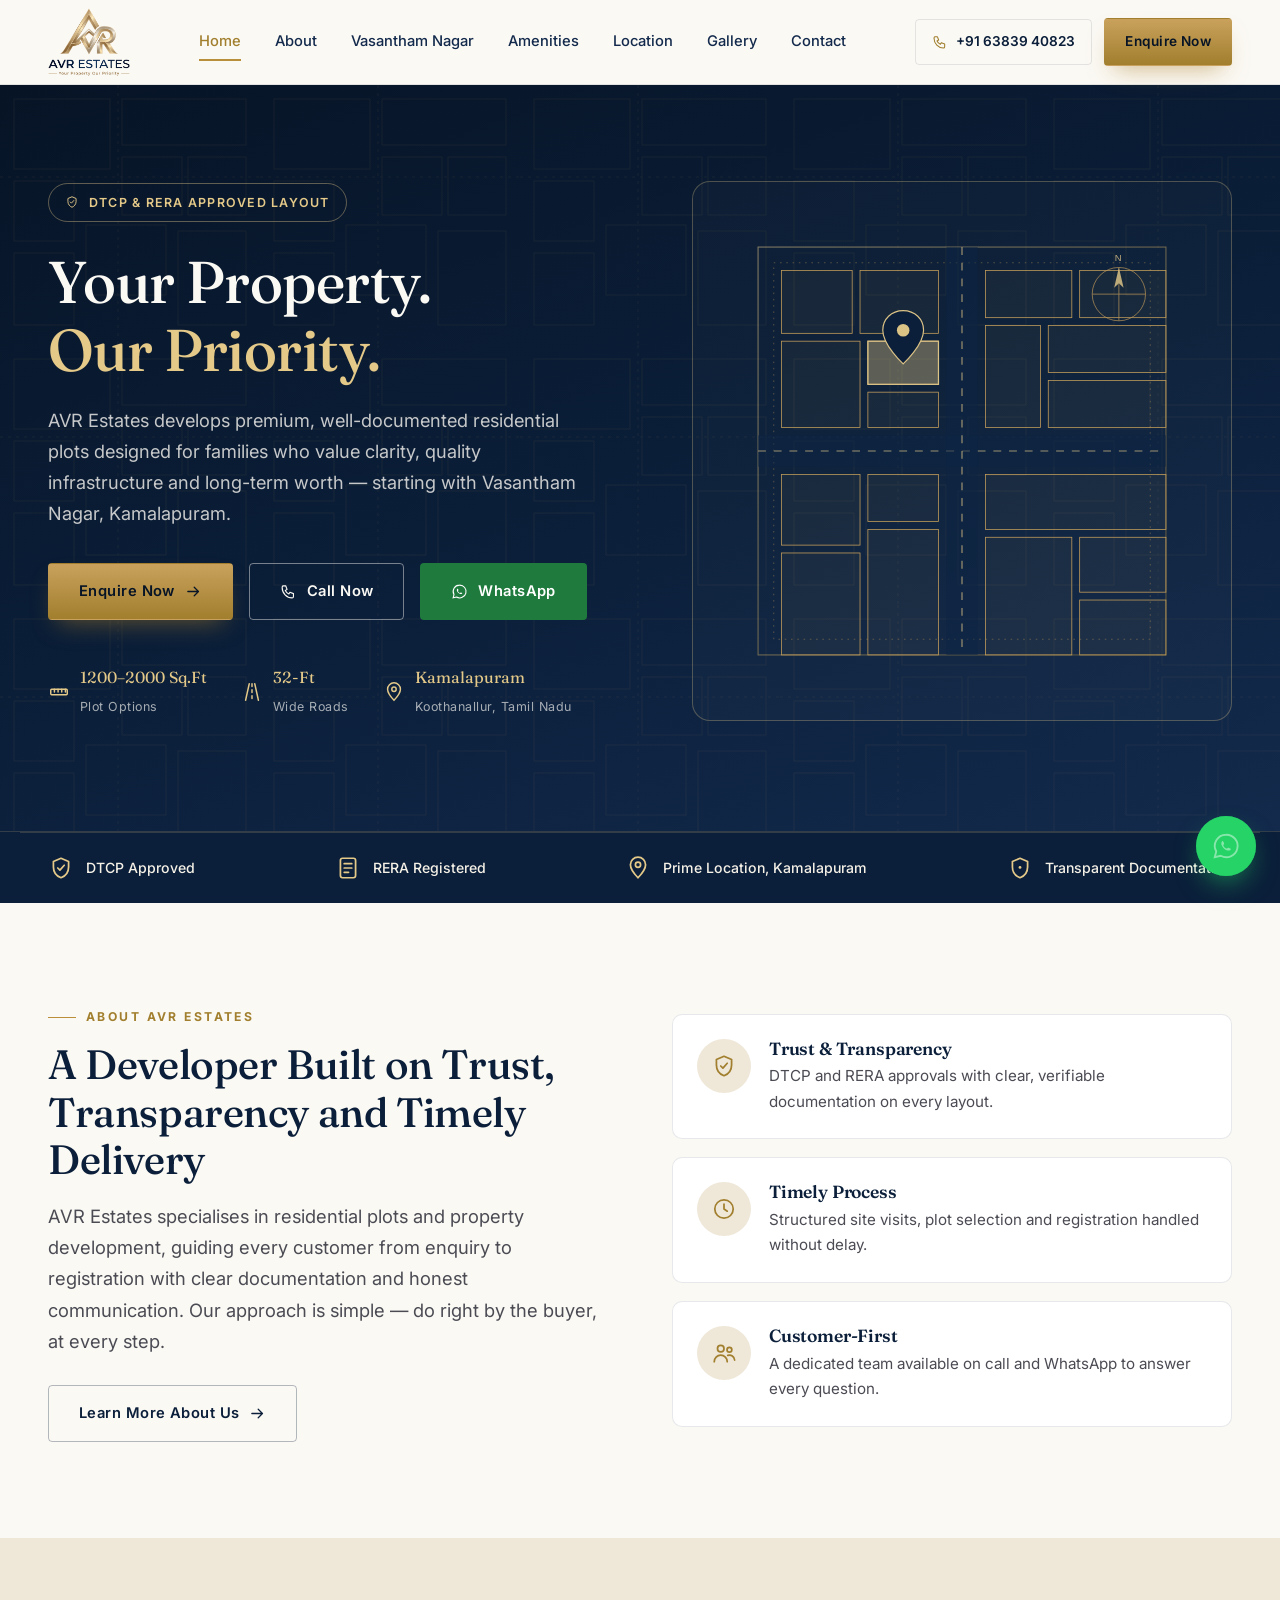
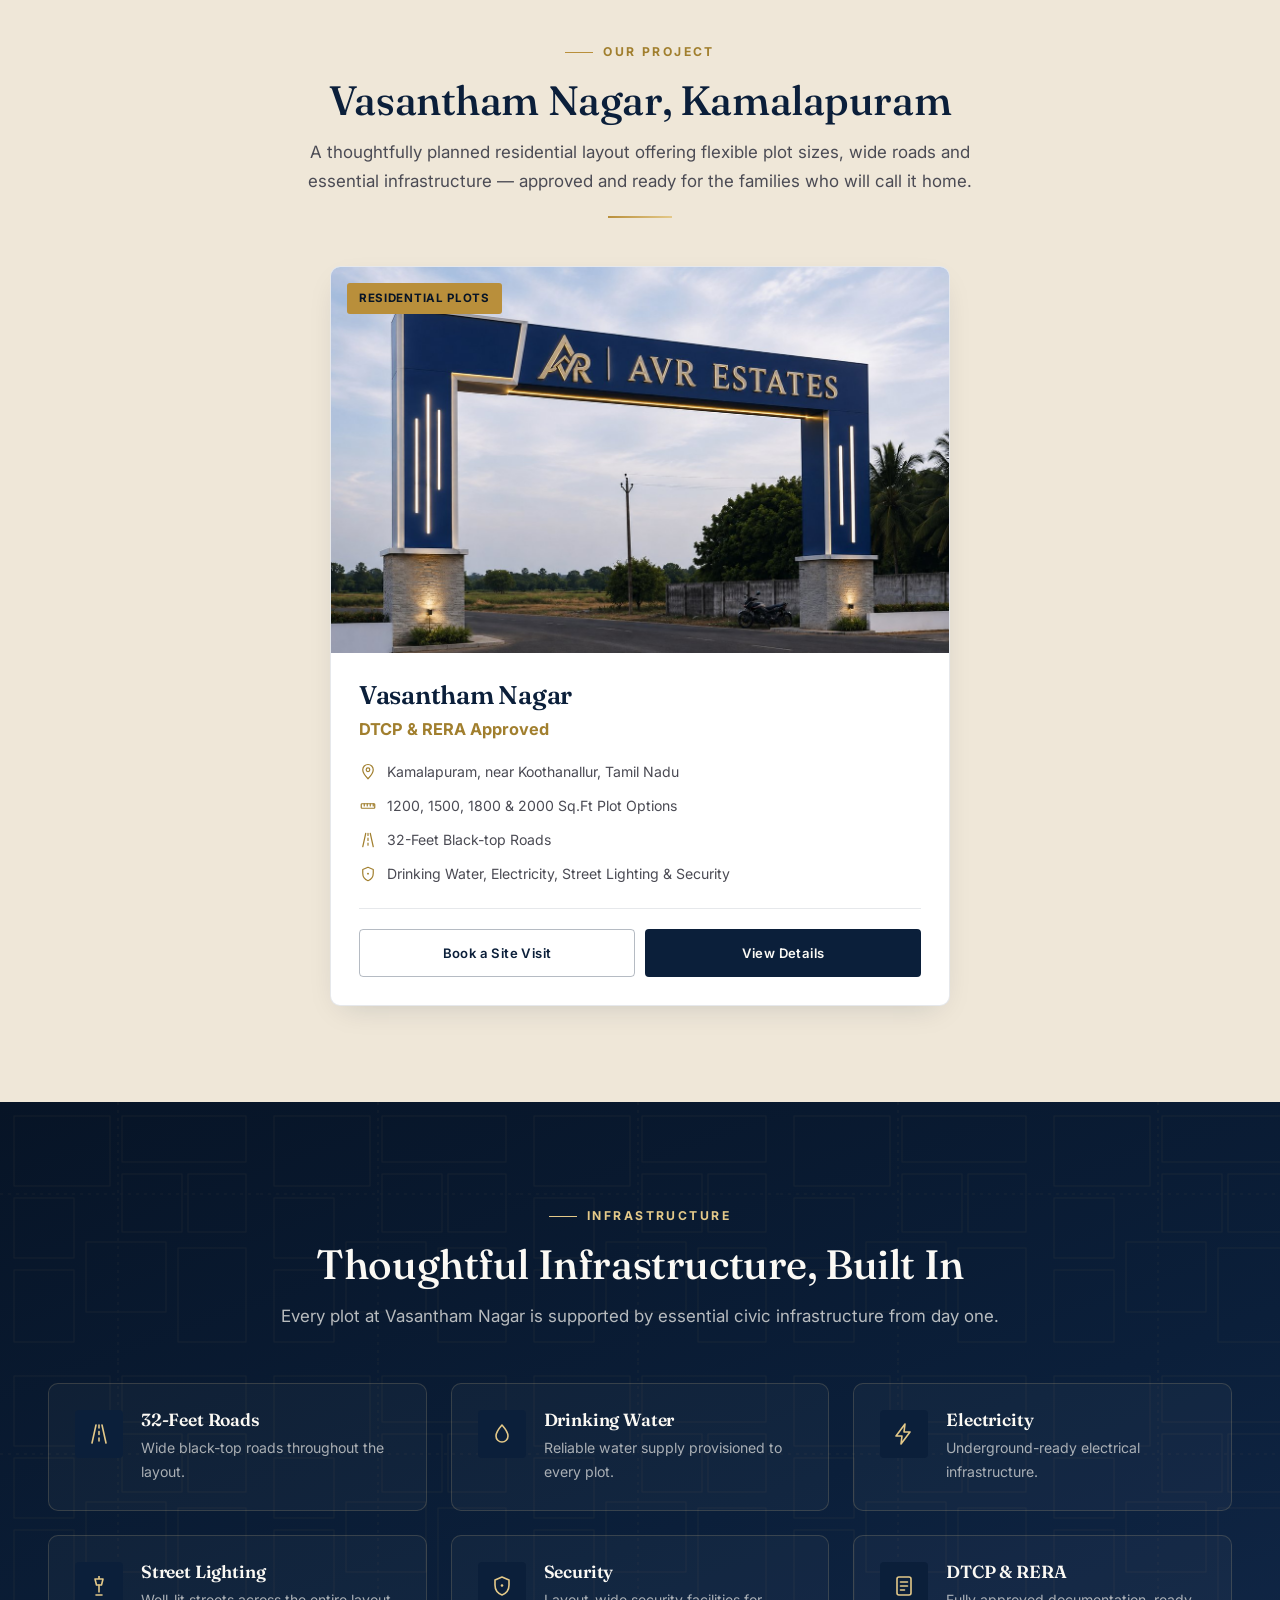
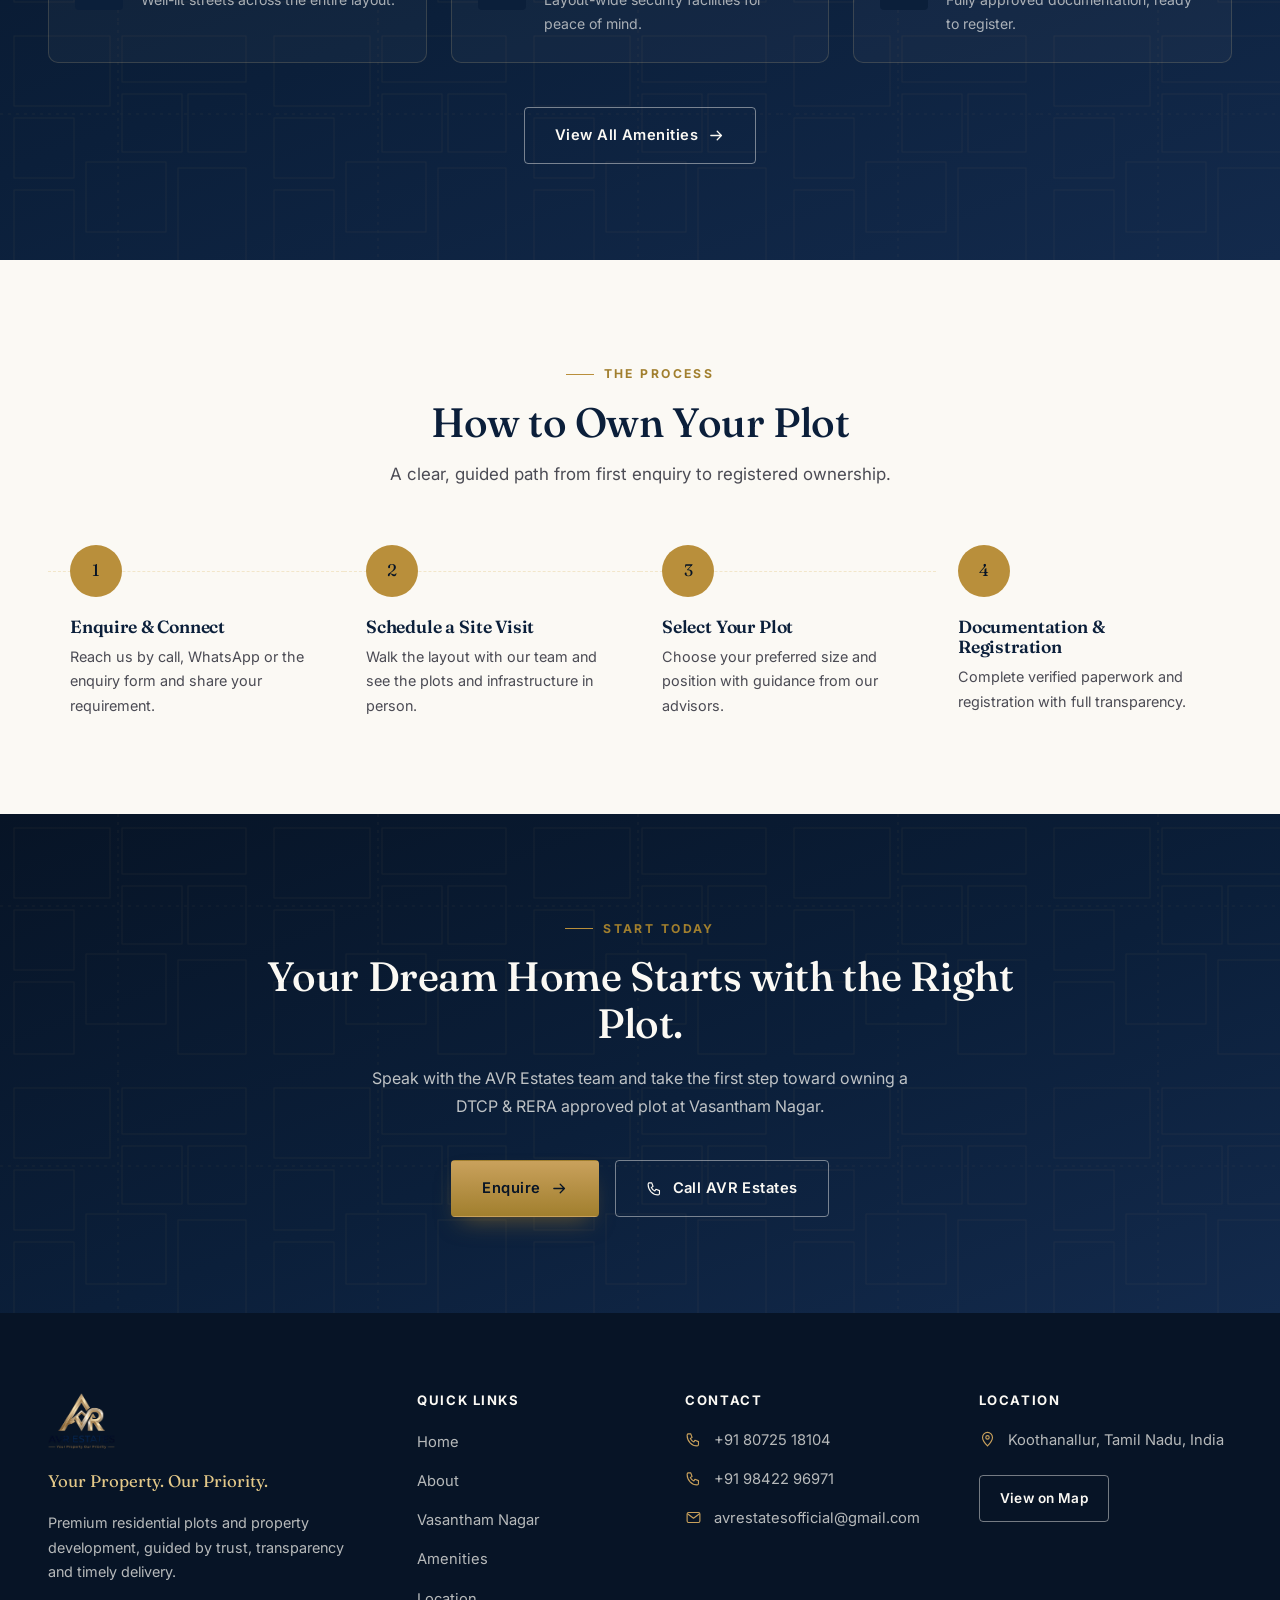
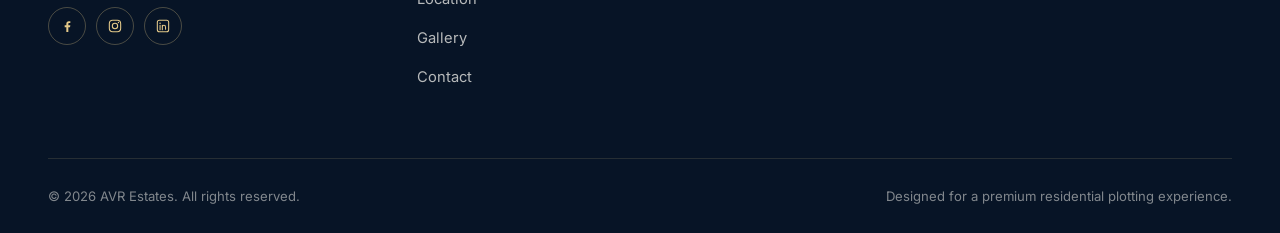
==== index.html @ b2099180 "first-commit" ====
<!DOCTYPE html>
<html lang="en">
<head>
<meta charset="UTF-8">
<meta name="viewport" content="width=device-width, initial-scale=1.0, viewport-fit=cover">
<script>
/* Homepage-only, once-per-session intro loader. Runs before anything else
   so the decision (and the resulting no-scroll lock) is in place before
   the loader markup below is even parsed — no flash on repeat visits. */
(function () {
  try {
    var reduce = window.matchMedia && window.matchMedia('(prefers-reduced-motion: reduce)').matches;
    if (!sessionStorage.getItem('avrLoaderShown')) {
      sessionStorage.setItem('avrLoaderShown', '1');
      if (!reduce) {
        document.documentElement.classList.add('avr-show-loader');
      }
    }
  } catch (e) { /* sessionStorage unavailable (e.g. privacy mode) — just skip the loader */ }
})();
</script>
<title>AVR Estates | Premium Residential Plots in Kamalapuram</title>
<meta name="description" content="AVR Estates offers premium residential plots at Vasantham Nagar, Kamalapuram, with DTCP and RERA approvals, 1200–2000 Sq.Ft plot options, 32-feet roads, drinking water, electricity, street lighting and security facilities.">
<link rel="canonical" href="https://www.avrestates.in/">

<!-- Open Graph -->
<meta property="og:type" content="website">
<meta property="og:site_name" content="AVR Estates">
<meta property="og:title" content="AVR Estates | Premium Residential Plots in Kamalapuram">
<meta property="og:description" content="DTCP & RERA approved residential plots at Vasantham Nagar, Kamalapuram. 1200–2000 Sq.Ft options, 32-ft roads, water, electricity, street lighting and security.">
<meta property="og:image" content="https://www.avrestates.in/images/og-image.jpg">
<meta property="og:url" content="https://www.avrestates.in/">
<meta name="twitter:card" content="summary_large_image">
<meta name="twitter:title" content="AVR Estates | Premium Residential Plots in Kamalapuram">
<meta name="twitter:description" content="DTCP & RERA approved residential plots at Vasantham Nagar, Kamalapuram.">
<meta name="twitter:image" content="https://www.avrestates.in/images/og-image.jpg">

<link rel="icon" href="/images/favicon.ico" sizes="any">
<link rel="apple-touch-icon" href="/images/apple-touch-icon.png">
<link rel="stylesheet" href="css/style.css">
<link rel="preconnect" href="https://fonts.googleapis.com">
<link rel="preconnect" href="https://fonts.gstatic.com" crossorigin>
<link href="https://fonts.googleapis.com/css2?family=Fraunces:opsz,wght@9..144,400;9..144,500;9..144,600&family=Inter:wght@400;500;600;700&display=swap" rel="stylesheet">

<script type="application/ld+json">
{
  "@context": "https://schema.org",
  "@type": "RealEstateAgent",
  "name": "AVR Estates",
  "description": "AVR Estates offers premium DTCP and RERA approved residential plots at Vasantham Nagar, Kamalapuram.",
  "telephone": ["+91 6383940823", "+91 8072518104", "+91 9842296971"],
  "email": "avrestatesofficial@gmail.com",
  "url": "https://www.avrestates.in/",
  "image": "https://www.avrestates.in/images/og-image.jpg",
  "address": {
    "@type": "PostalAddress",
    "addressLocality": "Koothanallur",
    "addressRegion": "Tamil Nadu",
    "addressCountry": "IN"
  },
  "areaServed": "Kamalapuram, Koothanallur, Tamil Nadu"
}
</script>
<link rel="preload" as="image" href="images/avr-logo-transparent.png">
</head>
<body>
<div class="avr-loader" aria-hidden="true">
  <div class="avr-loader-logo">
    <span class="avr-loader-glow"></span>
    <img src="images/avr-logo-transparent.png" alt="" width="640" height="532">
    <span class="avr-loader-shine"></span>
  </div>
</div>
<script>
/* Removes the loader — and the scroll lock — at exactly 2000ms, and takes
   the node out of the DOM entirely so it can never affect the page again.
   No-op if the loader was skipped above (repeat visit / reduced motion). */
(function () {
  if (document.documentElement.classList.contains('avr-show-loader')) {
    setTimeout(function () {
      document.documentElement.classList.remove('avr-show-loader');
      var el = document.querySelector('.avr-loader');
      if (el && el.parentNode) el.parentNode.removeChild(el);
    }, 2000);
  }
})();
</script>

<svg style="display:none" aria-hidden="true">
  <symbol id="i-phone" viewBox="0 0 24 24"><path d="M4 4h4l2 5-2.5 1.5a11 11 0 005 5L14 13l5 2v4c0 1-.9 2-2 2C9.5 21 3 14.5 3 6c0-1.1.9-2 2-2z" fill="none" stroke="currentColor" stroke-width="1.6" stroke-linecap="round" stroke-linejoin="round"/></symbol>
  <symbol id="i-whatsapp" viewBox="0 0 24 24"><path d="M12 3a9 9 0 00-7.8 13.4L3 21l4.8-1.2A9 9 0 1012 3z" fill="none" stroke="currentColor" stroke-width="1.5"/><path d="M8.6 8.6c.3-.7 1-.7 1.3-.1l.5 1c.2.4.1.8-.1 1.1l-.4.5c-.1.2-.1.4 0 .6.5 1 1.3 1.8 2.3 2.3.2.1.4.1.6 0l.5-.4c.3-.2.7-.3 1.1-.1l1 .5c.6.3.6 1-.1 1.3-.6.3-1.3.5-2 .3-2.3-.5-4.5-2.7-5-5-.2-.7 0-1.4.3-2z" fill="currentColor" stroke="none"/></symbol>
  <symbol id="i-mail" viewBox="0 0 24 24"><rect x="3" y="5" width="18" height="14" rx="2" fill="none" stroke="currentColor" stroke-width="1.6"/><path d="M4 7l8 6 8-6" fill="none" stroke="currentColor" stroke-width="1.6" stroke-linecap="round" stroke-linejoin="round"/></symbol>
  <symbol id="i-pin" viewBox="0 0 24 24"><path d="M12 21s7-7.2 7-12a7 7 0 10-14 0c0 4.8 7 12 7 12z" fill="none" stroke="currentColor" stroke-width="1.6"/><circle cx="12" cy="9" r="2.4" fill="none" stroke="currentColor" stroke-width="1.6"/></symbol>
  <symbol id="i-shield-check" viewBox="0 0 24 24"><path d="M12 3l7 3v5c0 5-3.2 8.5-7 10-3.8-1.5-7-5-7-10V6l7-3z" fill="none" stroke="currentColor" stroke-width="1.6" stroke-linejoin="round"/><path d="M9 12l2 2 4-4.5" fill="none" stroke="currentColor" stroke-width="1.6" stroke-linecap="round" stroke-linejoin="round"/></symbol>
  <symbol id="i-shield" viewBox="0 0 24 24"><path d="M12 3l7 3v5c0 5-3.2 8.5-7 10-3.8-1.5-7-5-7-10V6l7-3z" fill="none" stroke="currentColor" stroke-width="1.6" stroke-linejoin="round"/><circle cx="12" cy="11.5" r="1.3" fill="currentColor" stroke="none"/></symbol>
  <symbol id="i-road" viewBox="0 0 24 24"><path d="M9 3L5 21" fill="none" stroke="currentColor" stroke-width="1.6" stroke-linecap="round"/><path d="M15 3l4 18" fill="none" stroke="currentColor" stroke-width="1.6" stroke-linecap="round"/><path d="M12 3v3M12 9.5v3M12 16v3" fill="none" stroke="currentColor" stroke-width="1.6" stroke-linecap="round"/></symbol>
  <symbol id="i-water" viewBox="0 0 24 24"><path d="M12 3s6 6.8 6 11a6 6 0 11-12 0c0-4.2 6-11 6-11z" fill="none" stroke="currentColor" stroke-width="1.6" stroke-linejoin="round"/></symbol>
  <symbol id="i-bolt" viewBox="0 0 24 24"><path d="M13 2L4 14h6l-1 8 9-12h-6l1-8z" fill="none" stroke="currentColor" stroke-width="1.6" stroke-linejoin="round"/></symbol>
  <symbol id="i-lamp" viewBox="0 0 24 24"><path d="M12 2v3M8 5h8l-1.5 6h-5L8 5z" fill="none" stroke="currentColor" stroke-width="1.6" stroke-linejoin="round"/><path d="M12 11v7M9 21h6" fill="none" stroke="currentColor" stroke-width="1.6" stroke-linecap="round"/></symbol>
  <symbol id="i-ruler" viewBox="0 0 24 24"><rect x="3" y="9" width="18" height="6" rx="1" fill="none" stroke="currentColor" stroke-width="1.6"/><path d="M7 9v3M11 9v3M15 9v3M19 9v3" stroke="currentColor" stroke-width="1.6" stroke-linecap="round"/></symbol>
  <symbol id="i-arrow-right" viewBox="0 0 24 24"><path d="M4 12h15M13 6l6 6-6 6" fill="none" stroke="currentColor" stroke-width="1.8" stroke-linecap="round" stroke-linejoin="round"/></symbol>
  <symbol id="i-chevron-right" viewBox="0 0 24 24"><path d="M9 6l6 6-6 6" fill="none" stroke="currentColor" stroke-width="1.8" stroke-linecap="round" stroke-linejoin="round"/></symbol>
  <symbol id="i-users" viewBox="0 0 24 24"><circle cx="9" cy="8" r="3" fill="none" stroke="currentColor" stroke-width="1.6"/><path d="M3 20c0-3.3 2.7-6 6-6s6 2.7 6 6" fill="none" stroke="currentColor" stroke-width="1.6" stroke-linecap="round"/><circle cx="17" cy="9" r="2.2" fill="none" stroke="currentColor" stroke-width="1.6"/><path d="M15.5 14.2a4.8 4.8 0 016.3 4.3" fill="none" stroke="currentColor" stroke-width="1.6" stroke-linecap="round"/></symbol>
  <symbol id="i-calendar" viewBox="0 0 24 24"><rect x="3.5" y="5" width="17" height="16" rx="2" fill="none" stroke="currentColor" stroke-width="1.6"/><path d="M3.5 10h17M8 3v4M16 3v4" stroke="currentColor" stroke-width="1.6" stroke-linecap="round"/></symbol>
  <symbol id="i-home" viewBox="0 0 24 24"><path d="M4 11l8-7 8 7" fill="none" stroke="currentColor" stroke-width="1.6" stroke-linecap="round" stroke-linejoin="round"/><path d="M6 10v9a1 1 0 001 1h10a1 1 0 001-1v-9" fill="none" stroke="currentColor" stroke-width="1.6" stroke-linecap="round" stroke-linejoin="round"/></symbol>
  <symbol id="i-facebook" viewBox="0 0 24 24"><path d="M14 21v-7h2.5l.5-3H14V9c0-.9.3-1.5 1.6-1.5H17V5c-.3 0-1.2-.1-2.3-.1-2.3 0-3.7 1.4-3.7 3.9V11H8.5v3H11v7h3z" fill="currentColor" stroke="none"/></symbol>
  <symbol id="i-instagram" viewBox="0 0 24 24"><rect x="3.5" y="3.5" width="17" height="17" rx="5" fill="none" stroke="currentColor" stroke-width="1.6"/><circle cx="12" cy="12" r="4" fill="none" stroke="currentColor" stroke-width="1.6"/><circle cx="17.2" cy="6.8" r="1" fill="currentColor" stroke="none"/></symbol>
  <symbol id="i-linkedin" viewBox="0 0 24 24"><rect x="3.5" y="3.5" width="17" height="17" rx="3" fill="none" stroke="currentColor" stroke-width="1.6"/><circle cx="7.6" cy="8" r="1.1" fill="currentColor" stroke="none"/><path d="M7.6 11v6.5M11 11v6.5M11 13.5c0-1.6 1-2.7 2.4-2.7 1.6 0 2.4 1 2.4 2.9v3.3" fill="none" stroke="currentColor" stroke-width="1.6" stroke-linecap="round"/></symbol>
  <symbol id="i-clock" viewBox="0 0 24 24"><circle cx="12" cy="12" r="8.5" fill="none" stroke="currentColor" stroke-width="1.6"/><path d="M12 7.5V12l3 2" fill="none" stroke="currentColor" stroke-width="1.6" stroke-linecap="round" stroke-linejoin="round"/></symbol>
  <symbol id="i-compass" viewBox="0 0 24 24"><circle cx="12" cy="12" r="9" fill="none" stroke="currentColor" stroke-width="1.6"/><path d="M15 9l-2 5-5 2 2-5 5-2z" fill="none" stroke="currentColor" stroke-width="1.4" stroke-linejoin="round"/></symbol>
  <symbol id="i-doc" viewBox="0 0 24 24"><rect x="5" y="3" width="14" height="18" rx="2" fill="none" stroke="currentColor" stroke-width="1.6"/><path d="M8.5 8h7M8.5 12h7M8.5 16h4" stroke="currentColor" stroke-width="1.6" stroke-linecap="round"/></symbol>
  <symbol id="i-grid" viewBox="0 0 24 24"><rect x="3.5" y="3.5" width="7" height="7" fill="none" stroke="currentColor" stroke-width="1.6"/><rect x="13.5" y="3.5" width="7" height="7" fill="none" stroke="currentColor" stroke-width="1.6"/><rect x="3.5" y="13.5" width="7" height="7" fill="none" stroke="currentColor" stroke-width="1.6"/><rect x="13.5" y="13.5" width="7" height="7" fill="none" stroke="currentColor" stroke-width="1.6"/></symbol>
  <symbol id="i-target" viewBox="0 0 24 24"><circle cx="12" cy="12" r="8.5" fill="none" stroke="currentColor" stroke-width="1.6"/><circle cx="12" cy="12" r="4.5" fill="none" stroke="currentColor" stroke-width="1.6"/><circle cx="12" cy="12" r="1" fill="currentColor" stroke="none"/></symbol>
  <symbol id="i-eye" viewBox="0 0 24 24"><path d="M2.5 12S6 5.5 12 5.5 21.5 12 21.5 12 18 18.5 12 18.5 2.5 12 2.5 12z" fill="none" stroke="currentColor" stroke-width="1.6" stroke-linejoin="round"/><circle cx="12" cy="12" r="3" fill="none" stroke="currentColor" stroke-width="1.6"/></symbol>
  <symbol id="i-diamond" viewBox="0 0 24 24"><path d="M6 3h12l3 6-9 12L3 9l3-6z" fill="none" stroke="currentColor" stroke-width="1.6" stroke-linejoin="round"/><path d="M3 9h18M9 3l3 6 3-6M9 3l-3 6M15 3l3 6" fill="none" stroke="currentColor" stroke-width="1.1" stroke-linejoin="round"/></symbol>
  <symbol id="i-camera" viewBox="0 0 24 24"><path d="M4 8h3l1.5-2.5h7L17 8h3a1 1 0 011 1v9a1 1 0 01-1 1H4a1 1 0 01-1-1V9a1 1 0 011-1z" fill="none" stroke="currentColor" stroke-width="1.6" stroke-linejoin="round"/><circle cx="12" cy="13" r="3.5" fill="none" stroke="currentColor" stroke-width="1.6"/></symbol>
  <symbol id="i-menu" viewBox="0 0 24 24"><path d="M4 6h16M4 12h16M4 18h16" stroke="currentColor" stroke-width="1.8" stroke-linecap="round"/></symbol>
</svg>

<!-- ============ NAVBAR ============ -->
<header class="navbar">
  <div class="container navbar-inner">
    <a href="index.html" class="nav-brand">
      <img src="images/avr-logo.png" alt="AVR Estates logo">
    </a>
    <nav class="nav-links" id="navLinks">
      <a href="index.html" class="active">Home</a>
      <a href="about.html">About</a>
      <a href="vasantham-nagar.html">Vasantham Nagar</a>
      <a href="amenities.html">Amenities</a>
      <a href="location.html">Location</a>
      <a href="gallery.html">Gallery</a>
      <a href="contact.html">Contact</a>
    </nav>
    <div class="nav-cta">
      <a href="tel:+916383940823" class="nav-call"><svg><use href="#i-phone"/></svg> +91 63839 40823</a>
      <a href="vasantham-nagar.html#enquiry" class="btn btn-gold btn-sm">Enquire Now</a>
      <button class="nav-toggle" id="navToggle" aria-label="Toggle menu" aria-expanded="false">
        <span></span><span></span><span></span>
      </button>
    </div>
  </div>
</header>

<!-- ============ HERO ============ -->
<section class="hero bg-navy-gradient blueprint-bg">
  <div class="container hero-grid">
    <div class="reveal is-visible">
      <div class="hero-badge"><svg><use href="#i-shield-check"/></svg> DTCP &amp; RERA Approved Layout</div>
      <h1>Your Property.<br><em>Our Priority.</em></h1>
      <p class="hero-sub">AVR Estates develops premium, well-documented residential plots designed for families who value clarity, quality infrastructure and long-term worth — starting with Vasantham Nagar, Kamalapuram.</p>
      <div class="hero-actions">
        <a href="vasantham-nagar.html#enquiry" class="btn btn-gold">Enquire Now <svg><use href="#i-arrow-right"/></svg></a>
        <a href="tel:+916383940823" class="btn btn-outline-light"><svg><use href="#i-phone"/></svg> Call Now</a>
        <a href="https://wa.me/916383940823?text=Hello%20AVR%20Estates%2C%20I%20would%20like%20to%20know%20more%20about%20your%20residential%20plots.%20Please%20share%20the%20details." target="_blank" rel="noopener" class="btn btn-whatsapp"><svg><use href="#i-whatsapp"/></svg> WhatsApp</a>
      </div>
      <div class="hero-meta">
        <div class="hero-meta-item flex" style="gap:10px;align-items:center;"><svg style="width:22px;height:22px;color:var(--gold-300)"><use href="#i-ruler"/></svg><div><span class="num" style="font-size:1rem;">1200–2000 Sq.Ft</span><span class="label">Plot Options</span></div></div>
        <div class="hero-meta-item flex" style="gap:10px;align-items:center;"><svg style="width:22px;height:22px;color:var(--gold-300)"><use href="#i-road"/></svg><div><span class="num" style="font-size:1rem;">32-Ft</span><span class="label">Wide Roads</span></div></div>
        <div class="hero-meta-item flex" style="gap:10px;align-items:center;"><svg style="width:22px;height:22px;color:var(--gold-300)"><use href="#i-pin"/></svg><div><span class="num" style="font-size:1rem;">Kamalapuram</span><span class="label">Koothanallur, Tamil Nadu</span></div></div>
      </div>
    </div>
    <div class="hero-art reveal is-visible">
      <div class="hero-art-frame">
        <img src="images/site-plan-illustration.svg" alt="Illustrative site layout plan of Vasantham Nagar residential plots">
      </div>
    </div>
  </div>
</section>

<!-- ============ TRUST BAR ============ -->
<div class="trust-bar">
  <div class="container trust-bar">
    <div class="trust-item"><svg><use href="#i-shield-check"/></svg> DTCP Approved</div>
    <div class="trust-item"><svg><use href="#i-doc"/></svg> RERA Registered</div>
    <div class="trust-item"><svg><use href="#i-pin"/></svg> Prime Location, Kamalapuram</div>
    <div class="trust-item"><svg><use href="#i-shield"/></svg> Transparent Documentation</div>
  </div>
</div>

<!-- ============ ABOUT PREVIEW ============ -->
<section class="section bg-ivory">
  <div class="container two-col">
    <div class="reveal">
      <div class="section-eyebrow">About AVR Estates</div>
      <h2>A Developer Built on Trust, Transparency and Timely Delivery</h2>
      <p class="lede" style="margin-top:18px;">AVR Estates specialises in residential plots and property development, guiding every customer from enquiry to registration with clear documentation and honest communication. Our approach is simple — do right by the buyer, at every step.</p>
      <a href="about.html" class="btn btn-outline-dark" style="margin-top:28px;">Learn More About Us <svg><use href="#i-arrow-right"/></svg></a>
    </div>
    <div class="reveal">
      <div class="feature-grid" style="grid-template-columns:1fr;gap:18px;">
        <div class="feature-card" style="display:flex;align-items:flex-start;gap:18px;padding:24px;">
          <div class="feature-icon" style="margin-bottom:0;flex-shrink:0;"><svg><use href="#i-shield-check"/></svg></div>
          <div><h4>Trust &amp; Transparency</h4><p style="margin-top:4px;">DTCP and RERA approvals with clear, verifiable documentation on every layout.</p></div>
        </div>
        <div class="feature-card" style="display:flex;align-items:flex-start;gap:18px;padding:24px;">
          <div class="feature-icon" style="margin-bottom:0;flex-shrink:0;"><svg><use href="#i-clock"/></svg></div>
          <div><h4>Timely Process</h4><p style="margin-top:4px;">Structured site visits, plot selection and registration handled without delay.</p></div>
        </div>
        <div class="feature-card" style="display:flex;align-items:flex-start;gap:18px;padding:24px;">
          <div class="feature-icon" style="margin-bottom:0;flex-shrink:0;"><svg><use href="#i-users"/></svg></div>
          <div><h4>Customer-First</h4><p style="margin-top:4px;">A dedicated team available on call and WhatsApp to answer every question.</p></div>
        </div>
      </div>
    </div>
  </div>
</section>

<!-- ============ FEATURED PROJECT ============ -->
<section class="section bg-beige" id="project">
  <div class="container">
    <div class="section-heading center reveal">
      <div class="section-eyebrow" style="justify-content:center;">Our Project</div>
      <h2>Vasantham Nagar, Kamalapuram</h2>
      <p>A thoughtfully planned residential layout offering flexible plot sizes, wide roads and essential infrastructure — approved and ready for the families who will call it home.</p>
    </div>
    <div class="divider-gold center-divider"></div>
    <div style="max-width:620px;margin:48px auto 0;">
      <div class="project-card reveal">
        <div class="project-card-media">
          <img class="project-photo" src="images/vasantham-nagar-entrance.jpg" alt="Vasantham Nagar entrance arch, Kamalapuram">
          <span class="project-card-badge">Residential Plots</span>
        </div>
        <div class="project-card-body">
          <h3>Vasantham Nagar</h3>
          <p class="project-price">DTCP &amp; RERA Approved</p>
          <div class="project-facts">
            <div class="project-fact"><svg><use href="#i-pin"/></svg> Kamalapuram, near Koothanallur, Tamil Nadu</div>
            <div class="project-fact"><svg><use href="#i-ruler"/></svg> 1200, 1500, 1800 &amp; 2000 Sq.Ft Plot Options</div>
            <div class="project-fact"><svg><use href="#i-road"/></svg> 32-Feet Black-top Roads</div>
            <div class="project-fact"><svg><use href="#i-shield"/></svg> Drinking Water, Electricity, Street Lighting &amp; Security</div>
          </div>
          <div class="project-card-actions">
            <a href="vasantham-nagar.html#enquiry" class="btn btn-outline-dark">Book a Site Visit</a>
            <a href="vasantham-nagar.html" class="btn btn-navy">View Details</a>
          </div>
        </div>
      </div>
    </div>
  </div>
</section>

<!-- ============ AMENITIES PREVIEW ============ -->
<section class="section bg-navy-gradient blueprint-bg on-dark">
  <div class="container">
    <div class="section-heading center reveal">
      <div class="section-eyebrow" style="justify-content:center;">Infrastructure</div>
      <h2>Thoughtful Infrastructure, Built In</h2>
      <p>Every plot at Vasantham Nagar is supported by essential civic infrastructure from day one.</p>
    </div>
    <div class="amenity-grid" style="margin-top:52px;">
      <div class="amenity-card reveal" style="background:rgba(255,255,255,0.03);border-color:rgba(228,201,137,0.18);">
        <div class="amenity-icon"><svg><use href="#i-road"/></svg></div>
        <div><h4 style="color:var(--ivory-100);">32-Feet Roads</h4><p style="color:rgba(251,249,244,0.65);">Wide black-top roads throughout the layout.</p></div>
      </div>
      <div class="amenity-card reveal" style="background:rgba(255,255,255,0.03);border-color:rgba(228,201,137,0.18);">
        <div class="amenity-icon"><svg><use href="#i-water"/></svg></div>
        <div><h4 style="color:var(--ivory-100);">Drinking Water</h4><p style="color:rgba(251,249,244,0.65);">Reliable water supply provisioned to every plot.</p></div>
      </div>
      <div class="amenity-card reveal" style="background:rgba(255,255,255,0.03);border-color:rgba(228,201,137,0.18);">
        <div class="amenity-icon"><svg><use href="#i-bolt"/></svg></div>
        <div><h4 style="color:var(--ivory-100);">Electricity</h4><p style="color:rgba(251,249,244,0.65);">Underground-ready electrical infrastructure.</p></div>
      </div>
      <div class="amenity-card reveal" style="background:rgba(255,255,255,0.03);border-color:rgba(228,201,137,0.18);">
        <div class="amenity-icon"><svg><use href="#i-lamp"/></svg></div>
        <div><h4 style="color:var(--ivory-100);">Street Lighting</h4><p style="color:rgba(251,249,244,0.65);">Well-lit streets across the entire layout.</p></div>
      </div>
      <div class="amenity-card reveal" style="background:rgba(255,255,255,0.03);border-color:rgba(228,201,137,0.18);">
        <div class="amenity-icon"><svg><use href="#i-shield"/></svg></div>
        <div><h4 style="color:var(--ivory-100);">Security</h4><p style="color:rgba(251,249,244,0.65);">Layout-wide security facilities for peace of mind.</p></div>
      </div>
      <div class="amenity-card reveal" style="background:rgba(255,255,255,0.03);border-color:rgba(228,201,137,0.18);">
        <div class="amenity-icon"><svg><use href="#i-doc"/></svg></div>
        <div><h4 style="color:var(--ivory-100);">DTCP &amp; RERA</h4><p style="color:rgba(251,249,244,0.65);">Fully approved documentation, ready to register.</p></div>
      </div>
    </div>
    <div style="text-align:center;margin-top:44px;">
      <a href="amenities.html" class="btn btn-outline-light">View All Amenities <svg><use href="#i-arrow-right"/></svg></a>
    </div>
  </div>
</section>

<!-- ============ PROCESS ============ -->
<section class="section bg-ivory">
  <div class="container">
    <div class="section-heading center reveal">
      <div class="section-eyebrow" style="justify-content:center;">The Process</div>
      <h2>How to Own Your Plot</h2>
      <p>A clear, guided path from first enquiry to registered ownership.</p>
    </div>
    <div class="process-grid" style="margin-top:56px;">
      <div class="process-step reveal">
        <div class="process-num" style="background:var(--gold-500);">1</div>
        <h4 style="color:var(--navy-900);">Enquire &amp; Connect</h4>
        <p style="color:var(--text-muted);">Reach us by call, WhatsApp or the enquiry form and share your requirement.</p>
      </div>
      <div class="process-step reveal">
        <div class="process-num" style="background:var(--gold-500);">2</div>
        <h4 style="color:var(--navy-900);">Schedule a Site Visit</h4>
        <p style="color:var(--text-muted);">Walk the layout with our team and see the plots and infrastructure in person.</p>
      </div>
      <div class="process-step reveal">
        <div class="process-num" style="background:var(--gold-500);">3</div>
        <h4 style="color:var(--navy-900);">Select Your Plot</h4>
        <p style="color:var(--text-muted);">Choose your preferred size and position with guidance from our advisors.</p>
      </div>
      <div class="process-step reveal">
        <div class="process-num" style="background:var(--gold-500);">4</div>
        <h4 style="color:var(--navy-900);">Documentation &amp; Registration</h4>
        <p style="color:var(--text-muted);">Complete verified paperwork and registration with full transparency.</p>
      </div>
    </div>
  </div>
</section>

<!-- ============ FINAL CTA ============ -->
<section class="cta-band bg-navy-gradient blueprint-bg">
  <div class="container reveal">
    <div class="section-eyebrow" style="justify-content:center;">Start Today</div>
    <h2>Your Dream Home Starts with the Right Plot.</h2>
    <p>Speak with the AVR Estates team and take the first step toward owning a DTCP &amp; RERA approved plot at Vasantham Nagar.</p>
    <div class="cta-band-actions">
      <a href="vasantham-nagar.html#enquiry" class="btn btn-gold">Enquire <svg><use href="#i-arrow-right"/></svg></a>
      <a href="tel:+916383940823" class="btn btn-outline-light"><svg><use href="#i-phone"/></svg> Call AVR Estates</a>
    </div>
  </div>
</section>

<!-- ============ FOOTER ============ -->
<footer class="site-footer">
  <div class="container">
    <div class="footer-grid">
      <div class="footer-brand">
        <img src="images/avr-logo.png" alt="AVR Estates logo">
        <p class="tagline">Your Property. Our Priority.</p>
        <p class="desc">Premium residential plots and property development, guided by trust, transparency and timely delivery.</p>
        <div class="social-row">
          <a href="#" aria-label="AVR Estates on Facebook (coming soon)"><svg><use href="#i-facebook"/></svg></a>
          <a href="#" aria-label="AVR Estates on Instagram (coming soon)"><svg><use href="#i-instagram"/></svg></a>
          <a href="#" aria-label="AVR Estates on LinkedIn (coming soon)"><svg><use href="#i-linkedin"/></svg></a>
        </div>
      </div>
      <div class="footer-col">
        <h4>Quick Links</h4>
        <ul>
          <li><a href="index.html">Home</a></li>
          <li><a href="about.html">About</a></li>
          <li><a href="vasantham-nagar.html">Vasantham Nagar</a></li>
          <li><a href="amenities.html">Amenities</a></li>
          <li><a href="location.html">Location</a></li>
          <li><a href="gallery.html">Gallery</a></li>
          <li><a href="contact.html">Contact</a></li>
        </ul>
      </div>
      <div class="footer-col">
        <h4>Contact</h4>
        <div class="footer-contact-item"><svg><use href="#i-phone"/></svg> <a href="tel:+918072518104">+91 80725 18104</a></div>
        <div class="footer-contact-item"><svg><use href="#i-phone"/></svg> <a href="tel:+919842296971">+91 98422 96971</a></div>
        <div class="footer-contact-item"><svg><use href="#i-mail"/></svg> <a href="mailto:avrestatesofficial@gmail.com">avrestatesofficial@gmail.com</a></div>
      </div>
      <div class="footer-col">
        <h4>Location</h4>
        <div class="footer-contact-item"><svg><use href="#i-pin"/></svg> <span>Koothanallur, Tamil Nadu, India</span></div>
        <a href="location.html" class="btn btn-outline-light btn-sm" style="margin-top:8px;">View on Map</a>
      </div>
    </div>
    <div class="footer-bottom">
      <span>&copy; <span id="year"></span> AVR Estates. All rights reserved.</span>
      <span>Designed for a premium residential plotting experience.</span>
    </div>
  </div>
</footer>

<!-- ============ FLOATING WHATSAPP ============ -->
<a class="whatsapp-float" href="https://wa.me/916383940823?text=Hello%20AVR%20Estates%2C%20I%20would%20like%20to%20know%20more%20about%20your%20residential%20plots.%20Please%20share%20the%20details." target="_blank" rel="noopener" aria-label="Chat with AVR Estates on WhatsApp">
  <span class="ping"></span>
  <svg><use href="#i-whatsapp"/></svg>
</a>

<!-- ============ MOBILE ACTION BAR ============ -->
<nav class="mobile-action-bar">
  <a href="tel:+916383940823"><svg><use href="#i-phone"/></svg> Call</a>
  <a href="https://wa.me/916383940823?text=Hello%20AVR%20Estates%2C%20I%20would%20like%20to%20know%20more%20about%20your%20residential%20plots.%20Please%20share%20the%20details." target="_blank" rel="noopener"><svg><use href="#i-whatsapp"/></svg> WhatsApp</a>
  <a href="vasantham-nagar.html#enquiry" class="enquire-cta"><svg><use href="#i-mail"/></svg> Enquire</a>
</nav>

<script src="js/main.js"></script>
</body>
</html>
---- css/style.css ----
/* =========================================================
   AVR ESTATES — Design System
   Palette: deep navy, warm gold, ivory, charcoal, beige
   Type: Fraunces (display) + Inter (body/UI)
   ========================================================= */

:root {
  /* Color tokens */
  --navy-950: #071426;
  --navy-900: #0B1F3A;
  --navy-800: #132A4C;
  --navy-700: #1D3A63;
  --navy-600: #2C4E7E;

  --gold-700: #8C6D26;
  --gold-600: #A17F2E;
  --gold-500: #B98F3B;
  --gold-400: #C9A15C;
  --gold-300: #E4C989;
  --gold-100: #F6ECD2;

  --ivory-100: #FBF9F4;
  --ivory-200: #F6F1E7;
  --beige-300: #EFE7D8;
  --beige-400: #E4D8C0;

  --charcoal-900: #23232A;
  --charcoal-700: #4B4B54;
  --charcoal-500: #767680;

  --white: #FFFFFF;

  /* Semantic */
  --bg-body: var(--ivory-100);
  --text-body: var(--charcoal-900);
  --text-muted: var(--charcoal-700);
  --border-soft: rgba(11, 31, 58, 0.1);
  --shadow-soft: 0 20px 45px -20px rgba(11, 31, 58, 0.25);
  --shadow-card: 0 10px 30px -12px rgba(11, 31, 58, 0.18);

  /* Type */
  --font-display: 'Fraunces', 'Georgia', serif;
  --font-body: 'Inter', -apple-system, BlinkMacSystemFont, 'Segoe UI', sans-serif;

  /* Layout */
  --container-w: 1240px;
  --radius-sm: 4px;
  --radius-md: 10px;
  --radius-lg: 18px;
  --nav-h: 84px;
}

/* ---------- Reset ---------- */
*, *::before, *::after { box-sizing: border-box; }
html {
  scroll-behavior: smooth;
  background: var(--ivory-100);
  /* Stop iOS Safari's elastic overscroll bounce from ever exposing a gap
     of bare background above the sticky navbar / around fixed overlays. */
  overscroll-behavior-y: none;
}
@media (prefers-reduced-motion: reduce) {
  html { scroll-behavior: auto; }
  *, *::before, *::after { animation-duration: 0.001ms !important; animation-iteration-count: 1 !important; transition-duration: 0.001ms !important; scroll-behavior: auto !important; }
}
body, h1, h2, h3, h4, p, figure, blockquote { margin: 0; }
ul, ol { margin: 0; padding: 0; list-style: none; }
img { max-width: 100%; display: block; }
a { color: inherit; text-decoration: none; }
button { font: inherit; cursor: pointer; }
input, select, textarea { font: inherit; }
svg { display: block; }

body {
  font-family: var(--font-body);
  background: var(--bg-body);
  color: var(--text-body);
  line-height: 1.7;
  font-size: 16px;
  -webkit-font-smoothing: antialiased;
  overscroll-behavior-y: none;
}

/* Visible focus for keyboard users */
a:focus-visible, button:focus-visible, input:focus-visible, select:focus-visible, textarea:focus-visible {
  outline: 2px solid var(--gold-500);
  outline-offset: 3px;
}

/* ---------- Typography ---------- */
h1, h2, h3, h4 {
  font-family: var(--font-display);
  color: var(--navy-900);
  font-weight: 600;
  line-height: 1.15;
  letter-spacing: -0.01em;
}
h1 { font-size: clamp(2.5rem, 4.6vw, 4rem); font-weight: 500; }
h2 { font-size: clamp(1.9rem, 3.2vw, 2.7rem); font-weight: 500; }
h3 { font-size: clamp(1.3rem, 2vw, 1.6rem); font-weight: 600; }
h4 { font-size: 1.1rem; font-weight: 600; }

.section-eyebrow {
  display: inline-flex;
  align-items: center;
  gap: 10px;
  font-family: var(--font-body);
  font-size: 0.76rem;
  font-weight: 700;
  letter-spacing: 0.2em;
  text-transform: uppercase;
  color: var(--gold-600);
  margin-bottom: 14px;
}
.section-eyebrow::before {
  content: '';
  width: 28px;
  height: 1px;
  background: var(--gold-500);
  display: inline-block;
}
.on-dark .section-eyebrow { color: var(--gold-300); }
.on-dark .section-eyebrow::before { background: var(--gold-300); }

.section-heading { max-width: 720px; }
.section-heading p { color: var(--text-muted); font-size: 1.06rem; margin-top: 14px; }
.section-heading.center { margin-left: auto; margin-right: auto; text-align: center; }
.on-dark .section-heading p { color: rgba(251, 249, 244, 0.72); }
.on-dark h1, .on-dark h2, .on-dark h3, .on-dark h4 { color: var(--ivory-100); }

.lede { font-size: 1.15rem; color: var(--text-muted); max-width: 640px; }

/* ---------- Layout helpers ---------- */
.container { max-width: var(--container-w); margin: 0 auto; padding: 0 28px; }
.section { padding: 96px 0; }
.section-sm { padding: 64px 0; }
.section-tight { padding: 56px 0; }
.grid { display: grid; }
.flex { display: flex; }
.divider-gold {
  width: 64px;
  height: 2px;
  background: linear-gradient(90deg, var(--gold-500), var(--gold-300));
  margin: 20px 0;
}
.center-divider { margin-left: auto; margin-right: auto; }

.bg-navy { background: var(--navy-900); }
.bg-navy-gradient { background: linear-gradient(160deg, var(--navy-950) 0%, var(--navy-900) 55%, var(--navy-800) 100%); }
.bg-ivory { background: var(--ivory-100); }
.bg-beige { background: var(--beige-300); }
.on-dark { color: var(--ivory-200); }

.blueprint-bg {
  position: relative;
  isolation: isolate;
}
.blueprint-bg::before {
  content: '';
  position: absolute;
  inset: 0;
  background-image: url('../images/plot-grid-pattern.svg');
  background-size: 260px 260px;
  opacity: 0.07;
  z-index: 0;
  pointer-events: none;
}
.blueprint-bg > * { position: relative; z-index: 1; }

/* ---------- Buttons ---------- */
.btn {
  display: inline-flex;
  align-items: center;
  justify-content: center;
  gap: 10px;
  padding: 15px 30px;
  font-size: 0.92rem;
  font-weight: 600;
  letter-spacing: 0.03em;
  border-radius: var(--radius-sm);
  border: 1px solid transparent;
  transition: transform 0.25s ease, box-shadow 0.25s ease, background 0.25s ease, color 0.25s ease, border-color .25s ease;
  white-space: nowrap;
}
.btn svg { width: 17px; height: 17px; flex-shrink: 0; }

.btn-gold {
  background: linear-gradient(180deg, var(--gold-400), var(--gold-600));
  color: var(--navy-950);
  box-shadow: 0 12px 24px -10px rgba(169, 126, 40, 0.55);
}
.btn-gold:hover { transform: translateY(-2px); box-shadow: 0 16px 30px -10px rgba(169, 126, 40, 0.65); }

.btn-navy {
  background: var(--navy-900);
  color: var(--ivory-100);
}
.btn-navy:hover { background: var(--navy-800); transform: translateY(-2px); }

.btn-outline-light {
  border-color: rgba(251, 249, 244, 0.45);
  color: var(--ivory-100);
  background: transparent;
}
.btn-outline-light:hover { border-color: var(--gold-300); color: var(--gold-300); }

.btn-outline-dark {
  border-color: rgba(11, 31, 58, 0.3);
  color: var(--navy-900);
  background: transparent;
}
.btn-outline-dark:hover { border-color: var(--navy-900); background: var(--navy-900); color: var(--ivory-100); }

.btn-whatsapp {
  background: #1F7A3D;
  color: #fff;
}
.btn-whatsapp:hover { background: #196530; transform: translateY(-2px); }

.btn-block { width: 100%; }
.btn-sm { padding: 11px 20px; font-size: 0.85rem; }

/* ---------- Navbar ---------- */
.navbar {
  position: sticky;
  top: 0;
  z-index: 100;
  background: rgba(251, 249, 244, 0.94);
  backdrop-filter: blur(10px);
  border-bottom: 1px solid var(--border-soft);
}
.navbar-inner {
  height: var(--nav-h);
  display: flex;
  align-items: center;
  justify-content: space-between;
  gap: 24px;
}
.nav-brand { display: flex; align-items: center; gap: 12px; }
.nav-brand img { height: 68px; width: auto; }
.nav-brand-text { font-family: var(--font-display); font-size: 1.05rem; color: var(--navy-900); font-weight: 600; letter-spacing: 0.02em; line-height: 1.2; }
.nav-brand-text span { display: block; font-family: var(--font-body); font-size: 0.66rem; letter-spacing: 0.14em; text-transform: uppercase; color: var(--gold-600); font-weight: 600; margin-top: 2px; }

.nav-links { display: flex; align-items: center; gap: 34px; }
.nav-links a {
  font-size: 0.92rem;
  font-weight: 500;
  color: var(--navy-800);
  position: relative;
  padding: 6px 0;
}
.nav-links a::after {
  content: '';
  position: absolute;
  left: 0; bottom: 0;
  width: 0; height: 2px;
  background: var(--gold-500);
  transition: width 0.25s ease;
}
.nav-links a:hover::after, .nav-links a.active::after { width: 100%; }
.nav-links a.active { color: var(--gold-600); }

.nav-cta { display: flex; align-items: center; gap: 12px; }
.nav-call {
  display: flex; align-items: center; gap: 8px;
  font-size: 0.85rem; font-weight: 600; color: var(--navy-900);
  border: 1px solid var(--border-soft);
  padding: 10px 16px; border-radius: var(--radius-sm);
}
.nav-call svg { width: 16px; height: 16px; color: var(--gold-600); }
.nav-call:hover { border-color: var(--gold-400); }

.nav-toggle { display: none; background: none; border: none; padding: 8px; }
.nav-toggle span { display: block; width: 24px; height: 2px; background: var(--navy-900); margin: 5px 0; transition: all .3s ease; }

/* ---------- Trust bar ---------- */
.trust-bar {
  background: var(--navy-900);
  border-top: 1px solid rgba(228, 201, 137, 0.18);
}
.trust-bar .container {
  display: flex;
  flex-wrap: wrap;
  justify-content: space-between;
  gap: 18px;
  padding-top: 22px;
  padding-bottom: 22px;
}
.trust-item {
  display: flex; align-items: center; gap: 12px;
  color: var(--ivory-200);
  font-size: 0.88rem;
  font-weight: 500;
}
.trust-item svg { width: 26px; height: 26px; color: var(--gold-300); flex-shrink: 0; }

/* ---------- Hero ---------- */
.hero {
  position: relative;
  color: var(--ivory-100);
  overflow: hidden;
  padding: 96px 0 110px;
}
.hero-grid {
  display: grid;
  grid-template-columns: 1.05fr 0.95fr;
  align-items: center;
  gap: 48px;
}
.hero-badge {
  display: inline-flex; align-items: center; gap: 10px;
  border: 1px solid rgba(228,201,137,0.4);
  color: var(--gold-300);
  padding: 8px 16px;
  border-radius: 100px;
  font-size: 0.78rem;
  letter-spacing: 0.1em;
  text-transform: uppercase;
  font-weight: 600;
  margin-bottom: 26px;
}
.hero-badge svg { width: 14px; height: 14px; }
.hero h1 { color: var(--ivory-100); margin-bottom: 22px; }
.hero h1 em { font-style: normal; color: var(--gold-300); }
.hero-sub { font-size: 1.14rem; color: rgba(251,249,244,0.78); max-width: 540px; margin-bottom: 34px; }
.hero-actions { display: flex; flex-wrap: wrap; gap: 16px; margin-bottom: 44px; }
.hero-meta { display: flex; flex-wrap: wrap; gap: 34px; }
.hero-meta-item .num { font-family: var(--font-display); font-size: 1.7rem; color: var(--gold-300); display: block; }
.hero-meta-item .label { font-size: 0.78rem; color: rgba(251,249,244,0.65); letter-spacing: 0.04em; }

.hero-art { position: relative; }
.hero-art img { width: 100%; height: auto; opacity: 0.96; }
.hero-art-frame {
  border: 1px solid rgba(228,201,137,0.3);
  border-radius: var(--radius-lg);
  padding: 18px;
  background: rgba(255,255,255,0.02);
}

/* ---------- Cards: project ---------- */
.project-card {
  background: var(--white);
  border-radius: var(--radius-md);
  overflow: hidden;
  box-shadow: var(--shadow-card);
  border: 1px solid var(--border-soft);
  transition: transform 0.3s ease, box-shadow 0.3s ease;
}
.project-card:hover { transform: translateY(-6px); box-shadow: var(--shadow-soft); }
.project-card-media { position: relative; aspect-ratio: 16/10; background: linear-gradient(135deg, var(--navy-800), var(--navy-950)); overflow: hidden; }
.project-card-media img.project-photo { width: 100%; height: 100%; object-fit: cover; display: block; }
.project-card-media .plan-overlay { position: absolute; inset: 0; background-image: url('../images/site-plan-illustration.svg'); background-size: cover; background-position: center; opacity: 0.9; }
.project-card-badge {
  position: absolute; top: 16px; left: 16px;
  background: var(--gold-500); color: var(--navy-950);
  font-size: 0.72rem; font-weight: 700; letter-spacing: 0.06em; text-transform: uppercase;
  padding: 6px 12px; border-radius: 3px;
}
.project-card-body { padding: 28px; }
.project-card-body h3 { margin-bottom: 6px; }
.project-price { color: var(--gold-600); font-weight: 700; font-size: 1.02rem; margin-bottom: 16px; }
.project-facts { display: flex; flex-direction: column; gap: 10px; margin-bottom: 22px; }
.project-fact { display: flex; align-items: center; gap: 10px; font-size: 0.88rem; color: var(--text-muted); }
.project-fact svg { width: 18px; height: 18px; color: var(--gold-600); flex-shrink: 0; }
.project-card-actions { display: flex; gap: 10px; border-top: 1px solid var(--border-soft); padding-top: 20px; }
.project-card-actions .btn { flex: 1; padding: 12px 16px; font-size: 0.82rem; }

/* ---------- Value / feature cards ---------- */
.feature-grid { display: grid; grid-template-columns: repeat(3, 1fr); gap: 28px; }
.feature-card {
  background: var(--white);
  border: 1px solid var(--border-soft);
  border-radius: var(--radius-md);
  padding: 34px 28px;
  transition: border-color .3s ease, transform .3s ease;
}
.feature-card:hover { border-color: var(--gold-400); transform: translateY(-4px); }
.feature-icon {
  width: 54px; height: 54px;
  display: flex; align-items: center; justify-content: center;
  border-radius: 50%;
  background: var(--beige-300);
  margin-bottom: 20px;
}
.feature-icon svg { width: 26px; height: 26px; color: var(--gold-600); }
.feature-card h3 { margin-bottom: 10px; }
.feature-card p { color: var(--text-muted); font-size: 0.95rem; }

/* ---------- Amenity grid ---------- */
.amenity-grid { display: grid; grid-template-columns: repeat(3, 1fr); gap: 24px; }
.amenity-card {
  display: flex; align-items: flex-start; gap: 18px;
  background: var(--white);
  border: 1px solid var(--border-soft);
  border-radius: var(--radius-md);
  padding: 26px;
}
.amenity-icon {
  width: 48px; height: 48px; flex-shrink: 0;
  display: flex; align-items: center; justify-content: center;
  border-radius: var(--radius-sm);
  background: var(--navy-900);
}
.amenity-icon svg { width: 24px; height: 24px; color: var(--gold-300); }
.amenity-card h4 { margin-bottom: 6px; }
.amenity-card p { font-size: 0.88rem; color: var(--text-muted); }

/* ---------- Process steps ---------- */
.process-grid { display: grid; grid-template-columns: repeat(4, 1fr); gap: 0; position: relative; }
.process-step { position: relative; padding: 0 22px; text-align: left; }
.process-step:not(:last-child)::after {
  content: '';
  position: absolute;
  top: 26px; right: -0px;
  width: 100%;
  height: 1px;
  border-top: 1px dashed rgba(228,201,137,0.4);
  z-index: 0;
}
.process-num {
  font-family: var(--font-display);
  font-size: 1.05rem;
  color: var(--navy-950);
  background: var(--gold-400);
  width: 52px; height: 52px;
  border-radius: 50%;
  display: flex; align-items: center; justify-content: center;
  margin-bottom: 20px;
  position: relative; z-index: 1;
}
.process-step h4 { color: var(--ivory-100); margin-bottom: 8px; }
.process-step p { color: rgba(251,249,244,0.68); font-size: 0.9rem; }

/* ---------- Spec table ---------- */
.spec-table { width: 100%; border-collapse: collapse; }
.spec-table tr { border-bottom: 1px solid var(--border-soft); }
.spec-table tr:last-child { border-bottom: none; }
.spec-table td { padding: 18px 4px; font-size: 0.95rem; }
.spec-table td:first-child { color: var(--text-muted); display: flex; align-items: center; gap: 12px; width: 46%; }
.spec-table td:first-child svg { width: 20px; height: 20px; color: var(--gold-600); flex-shrink: 0; }
.spec-table td:last-child { color: var(--navy-900); font-weight: 600; }

/* ---------- Gallery ---------- */
.gallery-grid { display: grid; grid-template-columns: repeat(3, 1fr); gap: 20px; }
.gallery-tile {
  position: relative;
  aspect-ratio: 4/3;
  border-radius: var(--radius-md);
  overflow: hidden;
  background: linear-gradient(150deg, var(--navy-800), var(--navy-950));
  border: 1px solid rgba(228,201,137,0.15);
}
.gallery-tile.tall { aspect-ratio: 4/5; }
.gallery-tile .pattern { position: absolute; inset: 0; background-image: url('../images/plot-grid-pattern.svg'); background-size: 160px 160px; opacity: 0.16; }
.gallery-tile img.tile-photo { position: absolute; inset: 0; width: 100%; height: 100%; object-fit: cover; }
.gallery-tile-label {
  position: absolute; left: 0; right: 0; bottom: 0;
  padding: 18px;
  background: linear-gradient(0deg, rgba(7,20,38,0.88), transparent);
  color: var(--ivory-100);
}
.gallery-tile-label span { display: block; font-size: 0.72rem; letter-spacing: 0.1em; text-transform: uppercase; color: var(--gold-300); margin-bottom: 4px; }
.gallery-tile-label strong { font-family: var(--font-display); font-weight: 500; font-size: 1.05rem; }

/* ---------- Forms ---------- */
.form-card {
  background: var(--white);
  border-radius: var(--radius-lg);
  border: 1px solid var(--border-soft);
  box-shadow: var(--shadow-card);
  padding: 40px;
}
.form-row { display: grid; grid-template-columns: 1fr 1fr; gap: 20px; }
.field { margin-bottom: 20px; }
.field label {
  display: block;
  font-size: 0.82rem;
  font-weight: 600;
  color: var(--navy-800);
  margin-bottom: 8px;
  letter-spacing: 0.02em;
}
.field input, .field select, .field textarea {
  width: 100%;
  padding: 13px 16px;
  border: 1px solid rgba(11,31,58,0.16);
  border-radius: var(--radius-sm);
  background: var(--ivory-100);
  color: var(--navy-900);
  transition: border-color .2s ease, background .2s ease;
}
.field input::placeholder, .field textarea::placeholder { color: var(--charcoal-500); }
.field input:focus, .field select:focus, .field textarea:focus { border-color: var(--gold-500); background: var(--white); outline: none; }
.field textarea { resize: vertical; min-height: 110px; }
.field-note { font-size: 0.78rem; color: var(--text-muted); margin-top: 6px; }
.form-msg { display: none; padding: 16px 18px; border-radius: var(--radius-sm); font-size: 0.9rem; margin-top: 18px; }
.form-msg.success { display: block; background: #EAF6EE; color: #1F7A3D; border: 1px solid #BFE6CC; }
.form-msg.error { display: block; background: #FBEAEA; color: #B23A3A; border: 1px solid #F0C7C7; }
.form-consent { font-size: 0.78rem; color: var(--text-muted); margin-top: 14px; }

/* ---------- CTA band ---------- */
.cta-band {
  position: relative;
  color: var(--ivory-100);
  text-align: center;
  padding: 96px 0;
  overflow: hidden;
}
.cta-band h2 { color: var(--ivory-100); max-width: 780px; margin: 0 auto 18px; }
.cta-band p { color: rgba(251,249,244,0.75); max-width: 560px; margin: 0 auto 40px; }
.cta-band-actions { display: flex; justify-content: center; gap: 16px; flex-wrap: wrap; }

/* ---------- Footer ---------- */
.site-footer { background: var(--navy-950); color: rgba(251,249,244,0.72); padding-top: 80px; }
.footer-grid {
  display: grid;
  grid-template-columns: 1.3fr 0.9fr 1fr 1fr;
  gap: 40px;
  padding-bottom: 56px;
  border-bottom: 1px solid rgba(228,201,137,0.14);
}
.footer-brand img { height: 56px; margin-bottom: 18px; }
.footer-brand p.tagline { color: var(--gold-300); font-family: var(--font-display); font-size: 1.05rem; margin-bottom: 16px; }
.footer-brand p.desc { font-size: 0.9rem; max-width: 320px; margin-bottom: 22px; }
.footer-col h4 { color: var(--ivory-100); font-family: var(--font-body); font-size: 0.82rem; letter-spacing: 0.12em; text-transform: uppercase; font-weight: 700; margin-bottom: 20px; }
.footer-col ul li { margin-bottom: 12px; }
.footer-col ul li a { font-size: 0.92rem; transition: color .2s ease; }
.footer-col ul li a:hover { color: var(--gold-300); }
.footer-contact-item { display: flex; align-items: flex-start; gap: 12px; margin-bottom: 14px; font-size: 0.92rem; }
.footer-contact-item svg { width: 17px; height: 17px; color: var(--gold-400); flex-shrink: 0; margin-top: 3px; }
.footer-contact-item a:hover { color: var(--gold-300); }

.social-row { display: flex; gap: 10px; margin-top: 4px; }
.social-row a {
  width: 38px; height: 38px;
  border: 1px solid rgba(228,201,137,0.3);
  border-radius: 50%;
  display: flex; align-items: center; justify-content: center;
  transition: border-color .2s ease, background .2s ease;
}
.social-row a svg { width: 16px; height: 16px; color: var(--gold-300); }
.social-row a:hover { background: rgba(228,201,137,0.12); border-color: var(--gold-300); }

.footer-bottom {
  display: flex; justify-content: space-between; align-items: center; flex-wrap: wrap; gap: 12px;
  padding: 26px 0;
  font-size: 0.82rem;
  color: rgba(251,249,244,0.5);
}
.footer-bottom a:hover { color: var(--gold-300); }

/* ---------- Floating WhatsApp ---------- */
.whatsapp-float {
  position: fixed;
  right: 24px;
  bottom: 24px;
  z-index: 200;
  width: 60px; height: 60px;
  border-radius: 50%;
  background: #25D366;
  display: flex; align-items: center; justify-content: center;
  box-shadow: 0 12px 28px -8px rgba(37, 211, 102, 0.6);
  transition: transform .25s ease;
}
.whatsapp-float:hover { transform: scale(1.08); }
.whatsapp-float svg { width: 30px; height: 30px; color: #fff; }
.whatsapp-float .ping {
  position: absolute; inset: 0; border-radius: 50%;
  background: #25D366; opacity: 0.55;
  animation: ping 2.2s cubic-bezier(0,0,0.2,1) infinite;
}
@keyframes ping { 0% { transform: scale(1); opacity: 0.5; } 100% { transform: scale(1.9); opacity: 0; } }

/* ---------- Mobile sticky action bar ---------- */
.mobile-action-bar {
  display: none;
  position: fixed; left: 0; right: 0; bottom: 0; z-index: 190;
  background: var(--navy-950);
  border-top: 1px solid rgba(228,201,137,0.2);
}
.mobile-action-bar { grid-template-columns: 1fr 1fr 1fr; }
.mobile-action-bar a {
  display: flex; flex-direction: column; align-items: center; justify-content: center;
  gap: 4px; padding: 10px 0 12px;
  color: var(--ivory-200); font-size: 0.68rem; font-weight: 600; letter-spacing: 0.02em;
}
.mobile-action-bar a svg { width: 20px; height: 20px; color: var(--gold-300); }
.mobile-action-bar a.enquire-cta { color: var(--navy-950); }
.mobile-action-bar a.enquire-cta { background: var(--gold-400); }
.mobile-action-bar a.enquire-cta svg { color: var(--navy-950); }

/* ---------- Breadcrumb / page header ---------- */
.page-header {
  position: relative;
  padding: 150px 0 80px;
  color: var(--ivory-100);
  overflow: hidden;
}
.page-header .eyebrow-row { display: flex; align-items: center; gap: 10px; font-size: 0.82rem; color: rgba(251,249,244,0.6); margin-bottom: 18px; }
.page-header .eyebrow-row a:hover { color: var(--gold-300); }
.page-header h1 { color: var(--ivory-100); margin-bottom: 14px; }
.page-header p { color: rgba(251,249,244,0.75); max-width: 620px; font-size: 1.05rem; }

/* ---------- Map ---------- */
.map-frame {
  border-radius: var(--radius-lg);
  overflow: hidden;
  border: 1px solid var(--border-soft);
  box-shadow: var(--shadow-card);
}
.map-frame iframe { width: 100%; height: 420px; border: 0; display: block; }

/* ---------- Preload / Loading Screen ----------
   Homepage-only, once per browser session (sessionStorage-gated by an
   inline script in <head>, which sets html.avr-show-loader BEFORE this
   markup is even parsed — so repeat visits / other pages never flash it).
   Hidden by default (display:none) so if JS is unavailable the loader
   simply never appears and the site is never blocked.
   Timeline once html.avr-show-loader is present:
   0.00–0.60s  logo fades in + scales 0.95 -> 1.0
   0.00–0.60s  ambient gold glow fades in alongside it
   0.70–1.30s  a soft metallic shine sweeps across the logo (hold phase)
   1.50–2.00s  the whole overlay dissolves (forwards -> stays invisible
               and non-interactive); a body script also removes the node
               from the DOM at exactly 2000ms and restores scrolling. */
html.avr-show-loader { overflow: hidden; }

.avr-loader {
  position: fixed;
  inset: 0;
  z-index: 9999;
  display: none;
  align-items: center;
  justify-content: center;
  /* inset:0 alone can leave a gap on mobile Safari, where the address bar
     collapsing/expanding changes the visual viewport after layout has
     already run. Pinning explicit width/height in dvh/dvw (with vh/vw as
     a fallback for browsers that don't support dvh) keeps the overlay
     truly full-screen through that transition instead of falling short. */
  width: 100vw;
  width: 100dvw;
  height: 100vh;
  height: 100dvh;
  background: radial-gradient(ellipse at center, #FBF6EC 0%, #F6EFE4 62%, #F1E8D9 100%);
}
html.avr-show-loader .avr-loader {
  display: flex;
  animation: avrLoaderOut 0.5s ease 1.5s forwards;
}
.avr-loader-logo {
  position: relative;
  width: min(210px, 42vw);
  opacity: 0;
}
html.avr-show-loader .avr-loader-logo {
  animation: avrLogoIn 0.6s cubic-bezier(.22,1,.36,1) forwards;
}
.avr-loader-logo img {
  position: relative;
  z-index: 1;
  width: 100%;
  height: auto;
  display: block;
}
.avr-loader-glow {
  position: absolute;
  inset: -34%;
  z-index: 0;
  border-radius: 50%;
  background: radial-gradient(circle, rgba(196,161,92,0.28) 0%, rgba(196,161,92,0) 70%);
  opacity: 0;
}
html.avr-show-loader .avr-loader-glow {
  animation: avrGlowIn 0.6s ease forwards;
}
.avr-loader-shine {
  position: absolute;
  inset: 0;
  z-index: 2;
  overflow: hidden;
  pointer-events: none;
}
html.avr-show-loader .avr-loader-shine::after {
  content: '';
  position: absolute;
  top: -25%;
  bottom: -25%;
  left: -55%;
  width: 40%;
  background: linear-gradient(100deg, transparent 15%, rgba(255,255,255,0.6) 50%, transparent 85%);
  mix-blend-mode: overlay;
  animation: avrShineSweep 0.6s ease 0.7s 1 both;
}
@keyframes avrLogoIn {
  0% { opacity: 0; transform: scale(0.95); }
  100% { opacity: 1; transform: scale(1); }
}
@keyframes avrGlowIn {
  0% { opacity: 0; }
  100% { opacity: 1; }
}
@keyframes avrShineSweep {
  0% { transform: translateX(0); }
  100% { transform: translateX(240%); }
}
@keyframes avrLoaderOut {
  to { opacity: 0; visibility: hidden; pointer-events: none; }
}

/* ---------- Reveal on scroll ----------
   Content is visible by default (safe if JS fails/slow/blocked).
   JS adds "will-animate" just before observing, so only capable
   browsers ever hide it, and only briefly before animating in. */
.reveal { opacity: 1; transform: none; }
.reveal.will-animate { opacity: 0; transform: translateY(22px); transition: opacity .7s ease, transform .7s ease; }
.reveal.will-animate.is-visible { opacity: 1; transform: translateY(0); }

/* ---------- Misc ---------- */
.two-col { display: grid; grid-template-columns: 1fr 1fr; gap: 64px; align-items: center; }
.stat-row { display: grid; grid-template-columns: repeat(3, 1fr); gap: 24px; margin-top: 40px; }
.stat-item { border-top: 2px solid var(--gold-400); padding-top: 16px; }
.stat-item .num { font-family: var(--font-display); font-size: 2rem; color: var(--navy-900); display: block; }
.stat-item .label { font-size: 0.85rem; color: var(--text-muted); }

.badge-pill {
  display: inline-flex; align-items: center; gap: 8px;
  background: var(--beige-300);
  color: var(--navy-800);
  font-size: 0.78rem; font-weight: 600;
  padding: 8px 14px; border-radius: 100px;
}

.image-frame-illustration {
  border-radius: var(--radius-lg);
  overflow: hidden;
  border: 1px solid var(--border-soft);
  background: linear-gradient(150deg, var(--navy-900), var(--navy-950));
  padding: 30px;
}

/* ---------- Responsive ---------- */
@media (max-width: 1080px) {
  .feature-grid { grid-template-columns: repeat(2, 1fr); }
  .amenity-grid { grid-template-columns: repeat(2, 1fr); }
  .process-grid { grid-template-columns: repeat(2, 1fr); row-gap: 40px; }
  .process-step:not(:last-child)::after { display: none; }
  .footer-grid { grid-template-columns: 1fr 1fr; row-gap: 40px; }
  .gallery-grid { grid-template-columns: repeat(2, 1fr); }
}

@media (max-width: 900px) {
  .hero-grid { grid-template-columns: 1fr; }
  .hero-art { order: -1; max-width: 360px; margin: 0 auto 20px; }
  .two-col { grid-template-columns: 1fr; gap: 36px; }
  .form-row { grid-template-columns: 1fr; }
}

@media (max-width: 860px) {
  .nav-links { position: fixed; top: var(--nav-h); left: 0; right: 0; background: var(--ivory-100); flex-direction: column; align-items: flex-start; padding: 20px 28px 30px; gap: 4px; border-bottom: 1px solid var(--border-soft); transform: translateY(-8px); opacity: 0; pointer-events: none; transition: all .25s ease; }
  .nav-links.open { transform: translateY(0); opacity: 1; pointer-events: auto; }
  .nav-links a { padding: 12px 0; width: 100%; border-bottom: 1px solid var(--border-soft); }
  .nav-call { display: none; }
  .nav-toggle { display: block; }
  .mobile-action-bar { display: grid; }
  body { padding-bottom: 62px; }
  .whatsapp-float { bottom: 84px; }
}

@media (max-width: 720px) {
  .section { padding: 64px 0; }
  .feature-grid, .amenity-grid, .process-grid, .gallery-grid { grid-template-columns: 1fr; }
  .footer-grid { grid-template-columns: 1fr; }
  .stat-row { grid-template-columns: 1fr; gap: 18px; }
  .form-card { padding: 26px; }
  .page-header { padding: 130px 0 60px; }
}
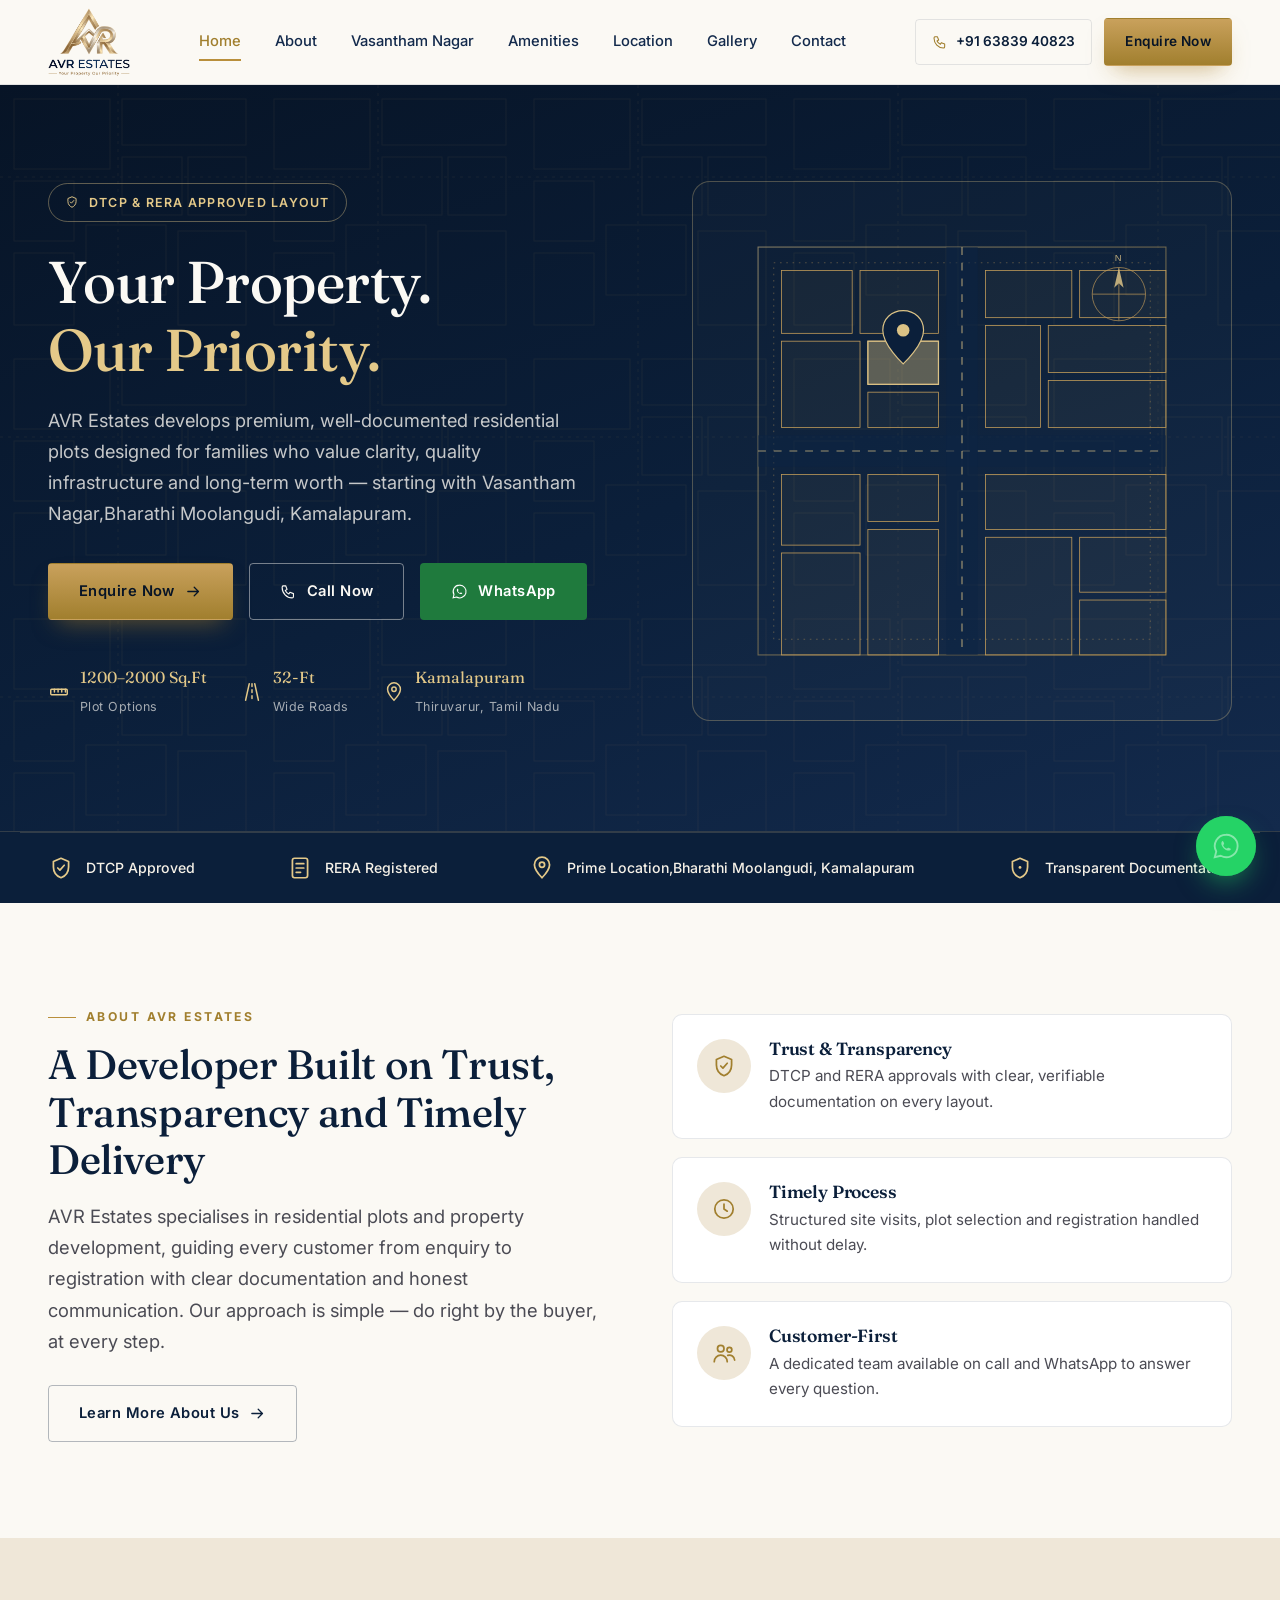
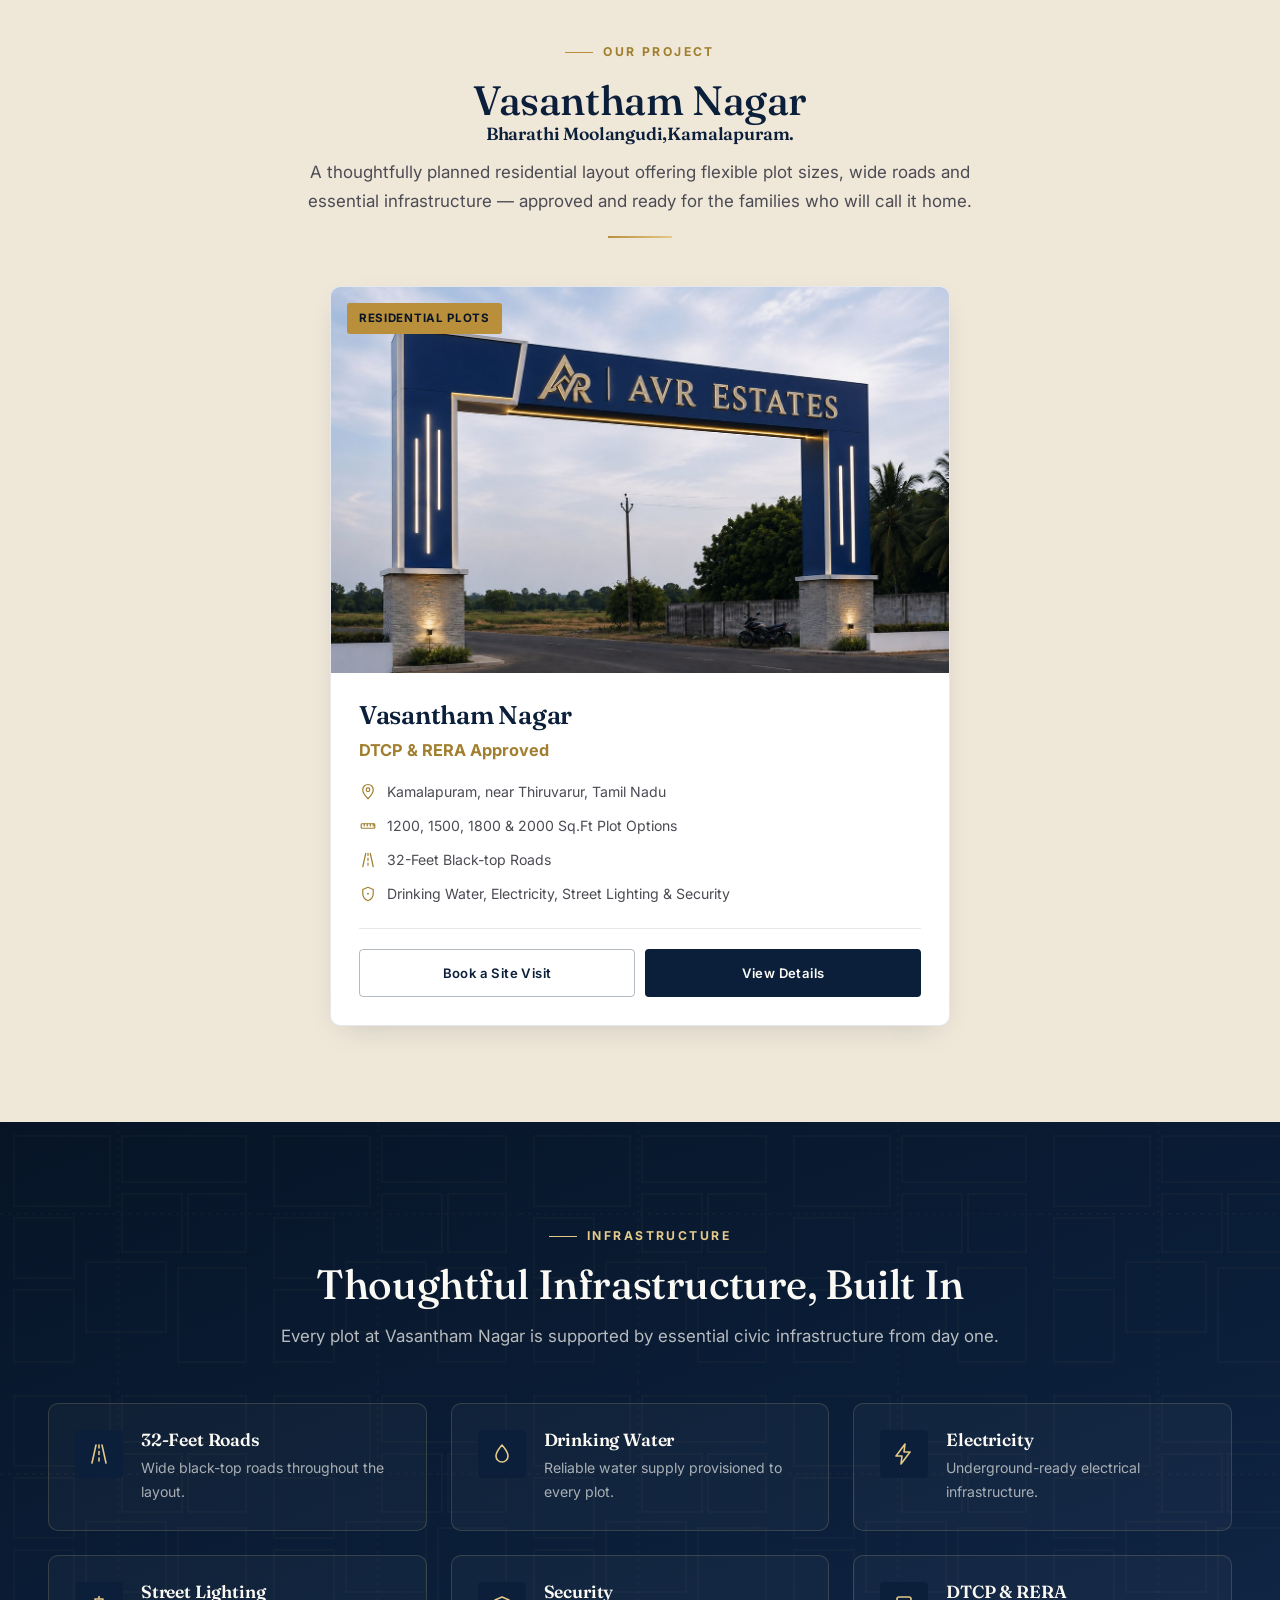
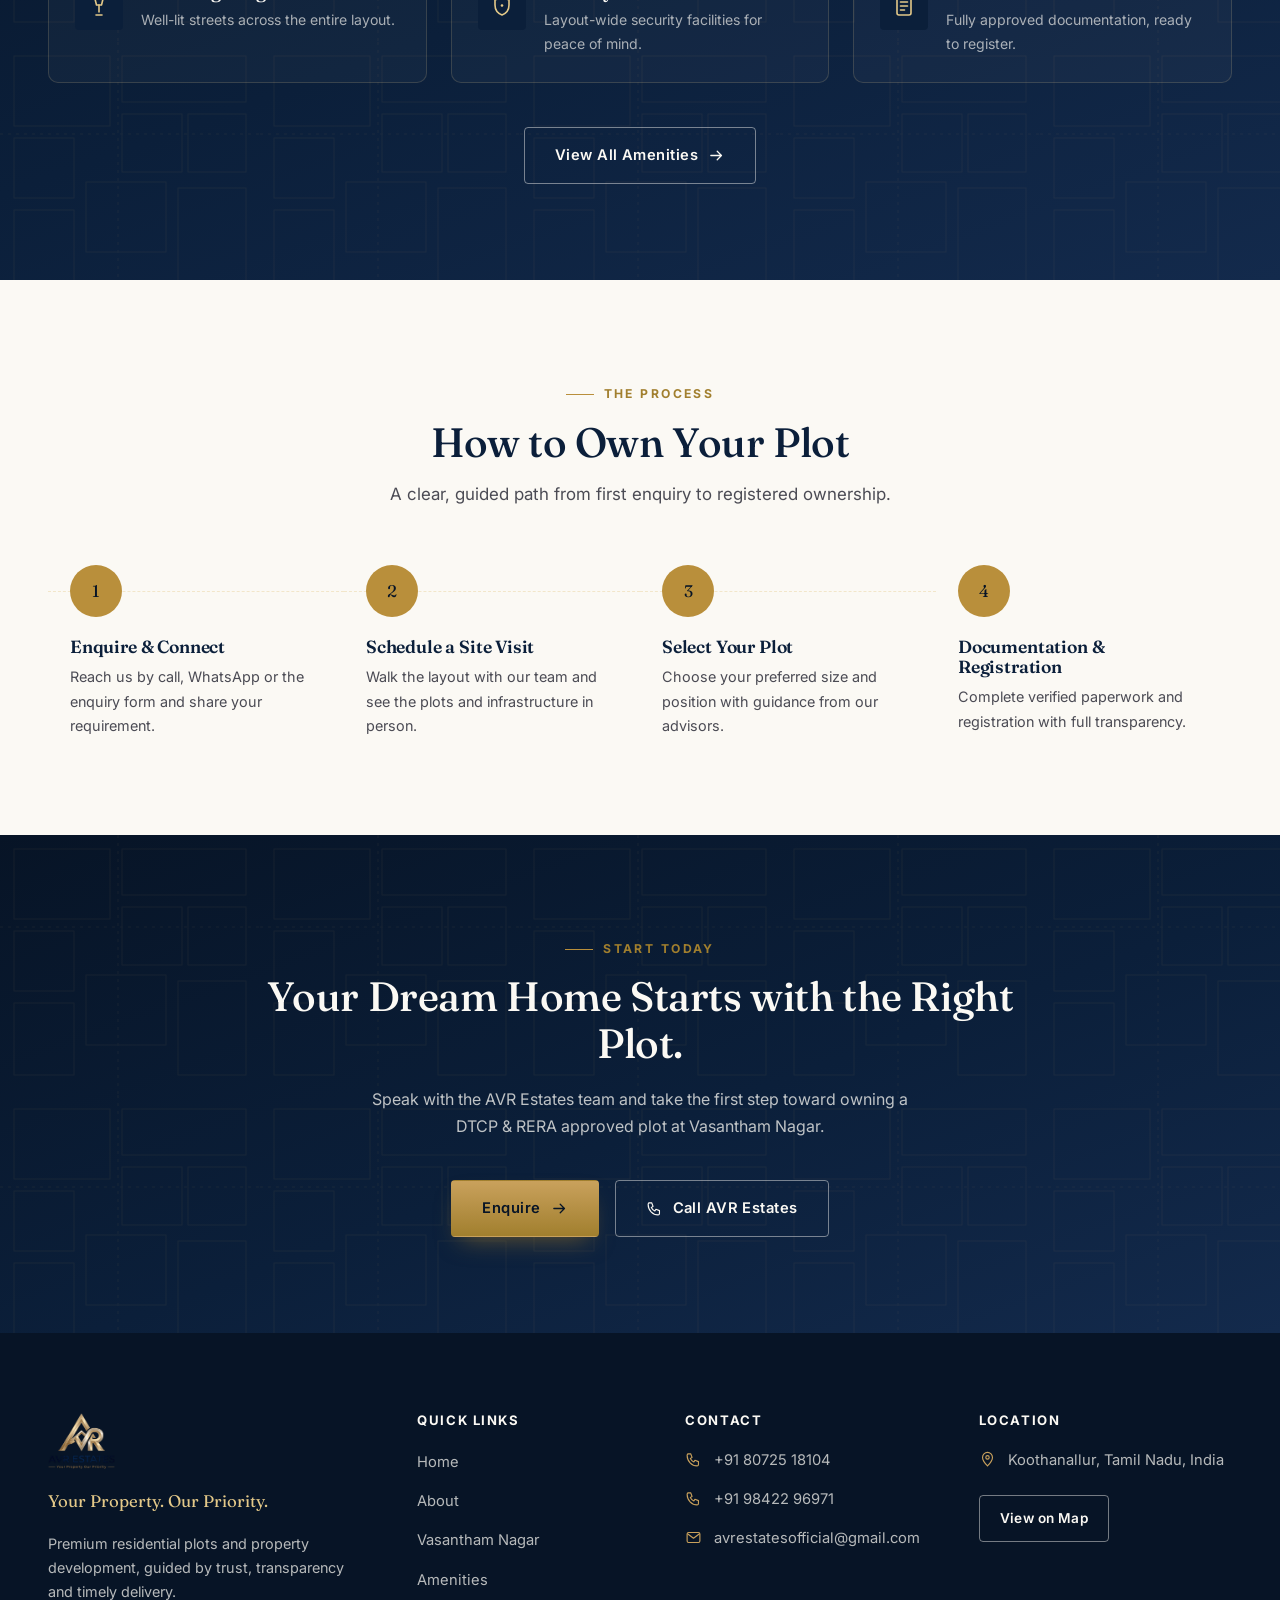
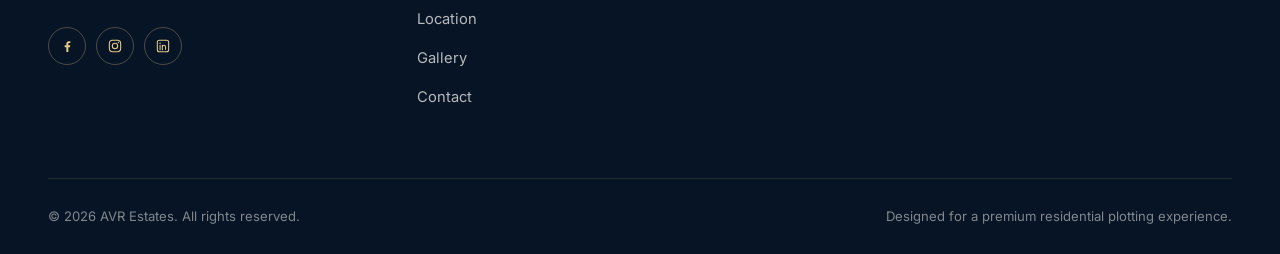
==== commit b7b4f5d0: "some changes on locations of the plot" ====
--- a/index.html
+++ b/index.html
@@ -19,20 +19,20 @@
   } catch (e) { /* sessionStorage unavailable (e.g. privacy mode) — just skip the loader */ }
 })();
 </script>
-<title>AVR Estates | Premium Residential Plots in Kamalapuram</title>
-<meta name="description" content="AVR Estates offers premium residential plots at Vasantham Nagar, Kamalapuram, with DTCP and RERA approvals, 1200–2000 Sq.Ft plot options, 32-feet roads, drinking water, electricity, street lighting and security facilities.">
+<title>AVR Estates | Premium Residential Plots in Thiruvarur</title>
+<meta name="description" content="AVR Estates offers premium residential plots at Vasantham Nagar,Bharathi Moolangudi, Kamalapuram, with DTCP and RERA approvals, 1200–2000 Sq.Ft plot options, 32-feet roads, drinking water, electricity, street lighting and security facilities.">
 <link rel="canonical" href="https://www.avrestates.in/">
 
 <!-- Open Graph -->
 <meta property="og:type" content="website">
 <meta property="og:site_name" content="AVR Estates">
-<meta property="og:title" content="AVR Estates | Premium Residential Plots in Kamalapuram">
-<meta property="og:description" content="DTCP & RERA approved residential plots at Vasantham Nagar, Kamalapuram. 1200–2000 Sq.Ft options, 32-ft roads, water, electricity, street lighting and security.">
+<meta property="og:title" content="AVR Estates | Premium Residential Plots in Thiruvarur">
+<meta property="og:description" content="DTCP & RERA approved residential plots at Vasantham Nagar, Bharathi Moolangudi, Kamalapuram. 1200–2000 Sq.Ft options, 32-ft roads, water, electricity, street lighting and security.">
 <meta property="og:image" content="https://www.avrestates.in/images/og-image.jpg">
 <meta property="og:url" content="https://www.avrestates.in/">
 <meta name="twitter:card" content="summary_large_image">
-<meta name="twitter:title" content="AVR Estates | Premium Residential Plots in Kamalapuram">
-<meta name="twitter:description" content="DTCP & RERA approved residential plots at Vasantham Nagar, Kamalapuram.">
+<meta name="twitter:title" content="AVR Estates | Premium Residential Plots in Thiruvarur">
+<meta name="twitter:description" content="DTCP & RERA approved residential plots at Vasantham Nagar,Bharathi Moolangudi, Kamalapuram.">
 <meta name="twitter:image" content="https://www.avrestates.in/images/og-image.jpg">
 
 <link rel="icon" href="/images/favicon.ico" sizes="any">
@@ -47,7 +47,7 @@
   "@context": "https://schema.org",
   "@type": "RealEstateAgent",
   "name": "AVR Estates",
-  "description": "AVR Estates offers premium DTCP and RERA approved residential plots at Vasantham Nagar, Kamalapuram.",
+  "description": "AVR Estates offers premium DTCP and RERA approved residential plots at Vasantham Nagar,Bharathi Moolangudi Kamalapuram.",
   "telephone": ["+91 6383940823", "+91 8072518104", "+91 9842296971"],
   "email": "avrestatesofficial@gmail.com",
   "url": "https://www.avrestates.in/",
@@ -58,7 +58,7 @@
     "addressRegion": "Tamil Nadu",
     "addressCountry": "IN"
   },
-  "areaServed": "Kamalapuram, Koothanallur, Tamil Nadu"
+  "areaServed": "Bharathi Moolangudi,Kamalapuram, Thiruvarur, Tamil Nadu"
 }
 </script>
 <link rel="preload" as="image" href="images/avr-logo-transparent.png">
@@ -148,7 +148,7 @@
     <div class="reveal is-visible">
       <div class="hero-badge"><svg><use href="#i-shield-check"/></svg> DTCP &amp; RERA Approved Layout</div>
       <h1>Your Property.<br><em>Our Priority.</em></h1>
-      <p class="hero-sub">AVR Estates develops premium, well-documented residential plots designed for families who value clarity, quality infrastructure and long-term worth — starting with Vasantham Nagar, Kamalapuram.</p>
+      <p class="hero-sub">AVR Estates develops premium, well-documented residential plots designed for families who value clarity, quality infrastructure and long-term worth — starting with Vasantham Nagar,Bharathi Moolangudi, Kamalapuram.</p>
       <div class="hero-actions">
         <a href="vasantham-nagar.html#enquiry" class="btn btn-gold">Enquire Now <svg><use href="#i-arrow-right"/></svg></a>
         <a href="tel:+916383940823" class="btn btn-outline-light"><svg><use href="#i-phone"/></svg> Call Now</a>
@@ -157,7 +157,7 @@
       <div class="hero-meta">
         <div class="hero-meta-item flex" style="gap:10px;align-items:center;"><svg style="width:22px;height:22px;color:var(--gold-300)"><use href="#i-ruler"/></svg><div><span class="num" style="font-size:1rem;">1200–2000 Sq.Ft</span><span class="label">Plot Options</span></div></div>
         <div class="hero-meta-item flex" style="gap:10px;align-items:center;"><svg style="width:22px;height:22px;color:var(--gold-300)"><use href="#i-road"/></svg><div><span class="num" style="font-size:1rem;">32-Ft</span><span class="label">Wide Roads</span></div></div>
-        <div class="hero-meta-item flex" style="gap:10px;align-items:center;"><svg style="width:22px;height:22px;color:var(--gold-300)"><use href="#i-pin"/></svg><div><span class="num" style="font-size:1rem;">Kamalapuram</span><span class="label">Koothanallur, Tamil Nadu</span></div></div>
+        <div class="hero-meta-item flex" style="gap:10px;align-items:center;"><svg style="width:22px;height:22px;color:var(--gold-300)"><use href="#i-pin"/></svg><div><span class="num" style="font-size:1rem;">Kamalapuram</span><span class="label">Thiruvarur, Tamil Nadu</span></div></div>
       </div>
     </div>
     <div class="hero-art reveal is-visible">
@@ -173,7 +173,7 @@
   <div class="container trust-bar">
     <div class="trust-item"><svg><use href="#i-shield-check"/></svg> DTCP Approved</div>
     <div class="trust-item"><svg><use href="#i-doc"/></svg> RERA Registered</div>
-    <div class="trust-item"><svg><use href="#i-pin"/></svg> Prime Location, Kamalapuram</div>
+    <div class="trust-item"><svg><use href="#i-pin"/></svg> Prime Location,Bharathi Moolangudi, Kamalapuram</div>
     <div class="trust-item"><svg><use href="#i-shield"/></svg> Transparent Documentation</div>
   </div>
 </div>
@@ -211,7 +211,8 @@
   <div class="container">
     <div class="section-heading center reveal">
       <div class="section-eyebrow" style="justify-content:center;">Our Project</div>
-      <h2>Vasantham Nagar, Kamalapuram</h2>
+      <h2>Vasantham Nagar</h2>
+      <h4>Bharathi Moolangudi,Kamalapuram.</h4>
       <p>A thoughtfully planned residential layout offering flexible plot sizes, wide roads and essential infrastructure — approved and ready for the families who will call it home.</p>
     </div>
     <div class="divider-gold center-divider"></div>
@@ -225,7 +226,7 @@
           <h3>Vasantham Nagar</h3>
           <p class="project-price">DTCP &amp; RERA Approved</p>
           <div class="project-facts">
-            <div class="project-fact"><svg><use href="#i-pin"/></svg> Kamalapuram, near Koothanallur, Tamil Nadu</div>
+            <div class="project-fact"><svg><use href="#i-pin"/></svg> Kamalapuram, near Thiruvarur, Tamil Nadu</div>
             <div class="project-fact"><svg><use href="#i-ruler"/></svg> 1200, 1500, 1800 &amp; 2000 Sq.Ft Plot Options</div>
             <div class="project-fact"><svg><use href="#i-road"/></svg> 32-Feet Black-top Roads</div>
             <div class="project-fact"><svg><use href="#i-shield"/></svg> Drinking Water, Electricity, Street Lighting &amp; Security</div>
